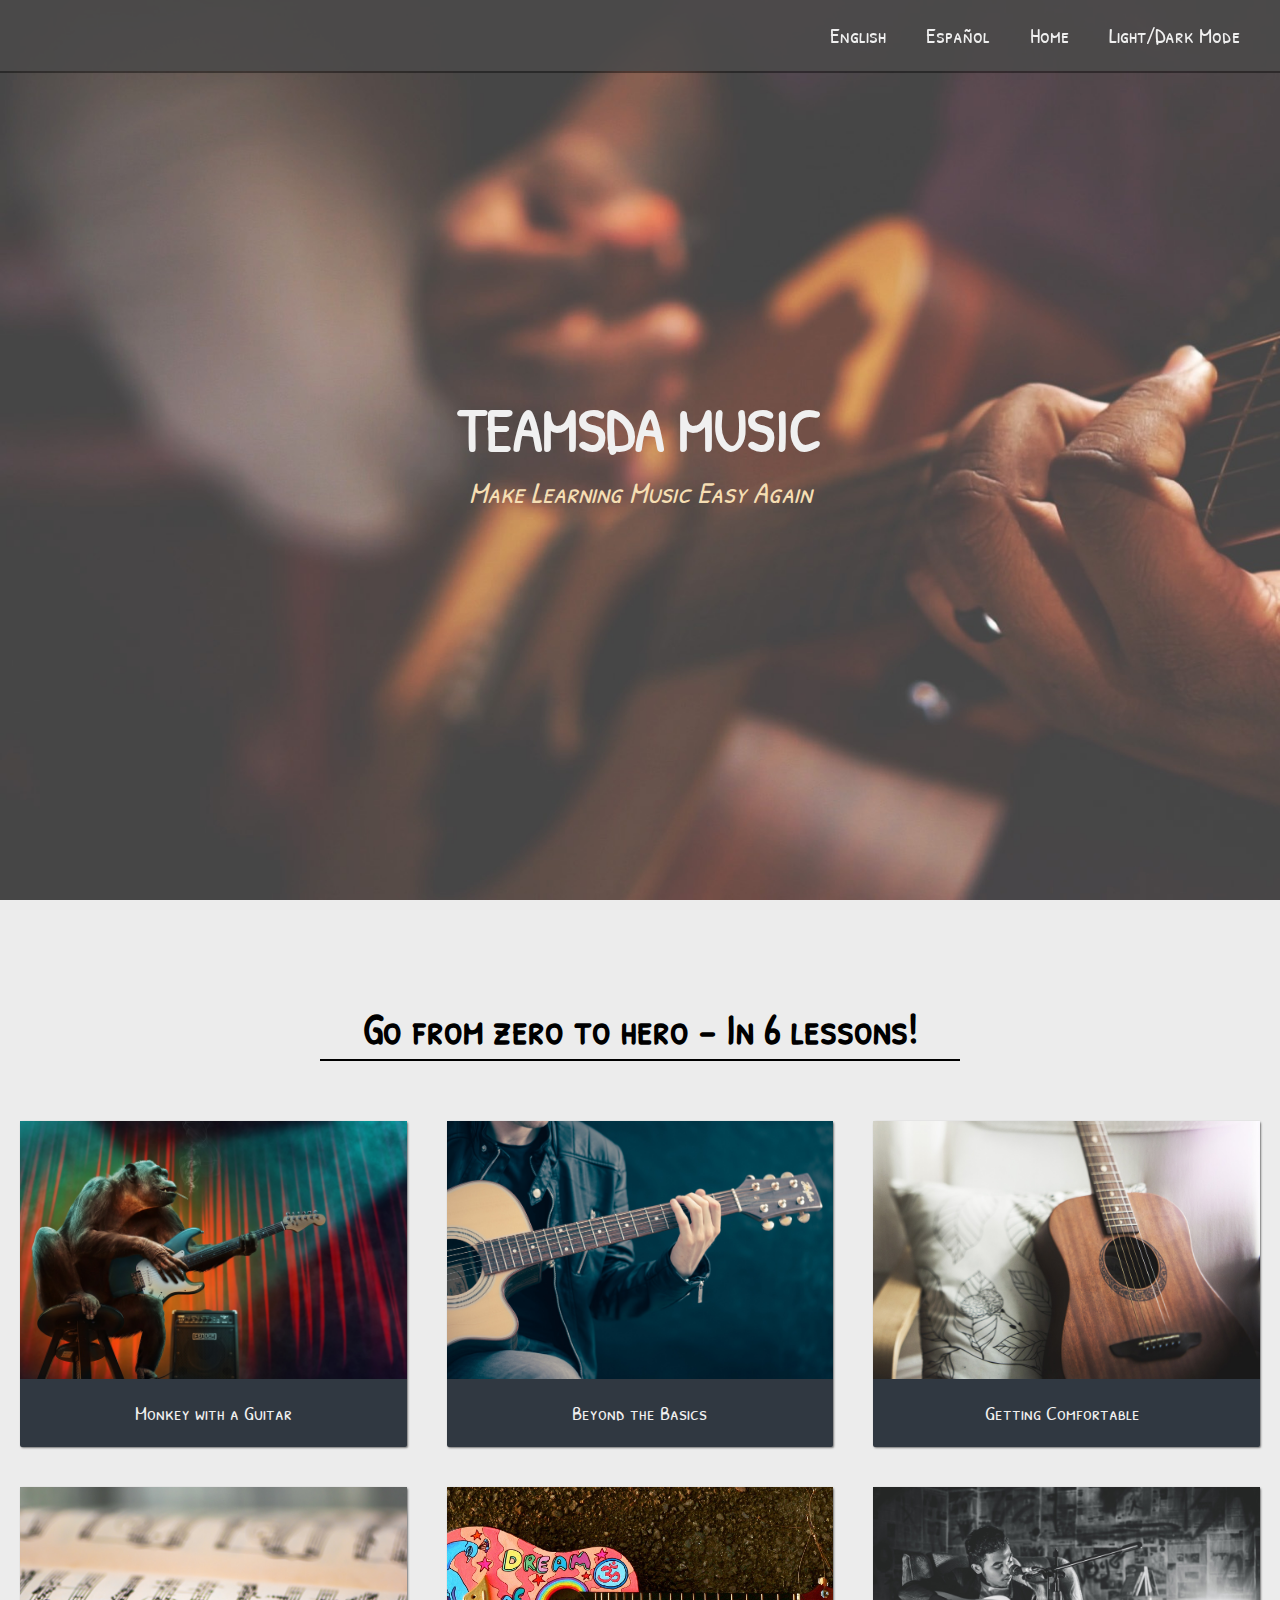
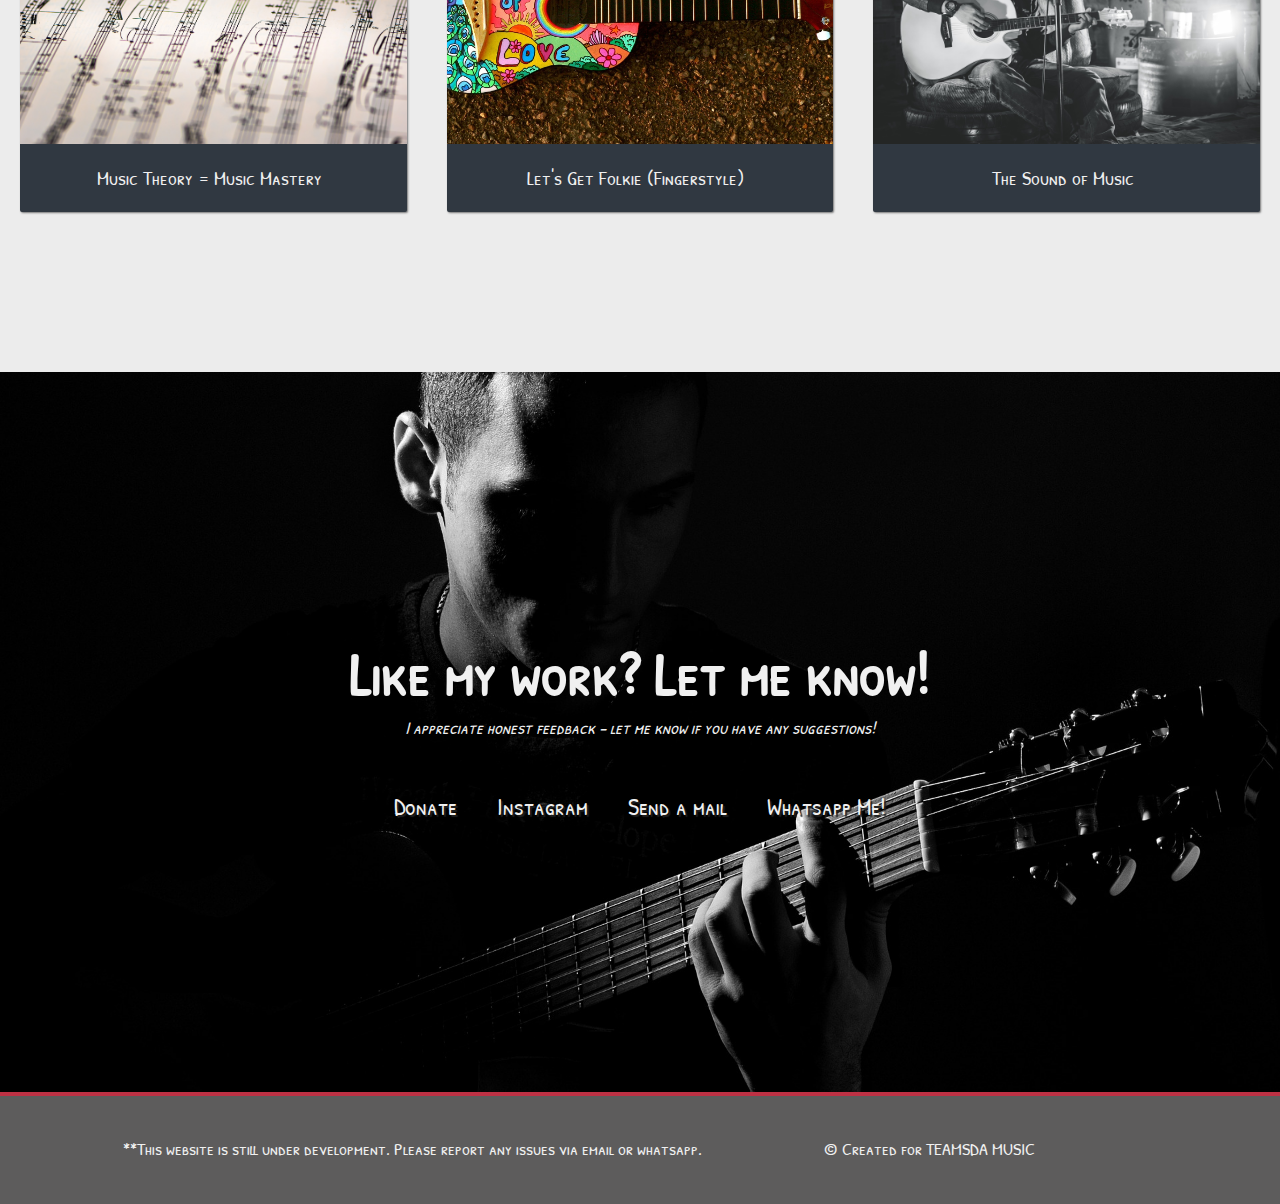
==== index.html @ 320b5d99 ""Finished Basic Homepage"" ====
<!DOCTYPE html>
<html lang="en">
    <head>
        <meta charset="UTF-8">
        <meta http-equiv="X-UA-Compatible" content="IE=edge">
        <meta name="viewport" content="width=device-width, initial-scale=1.0">
        <title>Document</title>
        <link rel="preconnect" href="https://fonts.googleapis.com">
        <link rel="preconnect" href="https://fonts.gstatic.com" crossorigin>
        <link href="https://fonts.googleapis.com/css2?family=Patrick+Hand+SC&display=swap" rel="stylesheet">
        <link rel="stylesheet" href="style.css">
    </head>

    <body>
        <!-- START NAV -->

    <nav id="navbar" class="nav">
        <ul class="nav-list">
            <li>
                <a href="english.html">English</a>
            </li>
            <li>
                <a href="Español">Español</a>
            </li>
            <li>
                <a href="index.html">Home</a>
            </li>
            <li>
                <a href="">Light/Dark Mode</a>
            </li>
        </ul>
    </nav>

    <section id="welcome-section" class="welcome-section">
        <h1>TEAMSDA MUSIC</h1>
        <p>Make Learning Music Easy Again</p>
    </section>
    
    <!-- END WELCOME SECTION -->
    
    <!-- START PROJECTS SECTION -->
    
    <section id="projects" class="projects-section">
        <h2 class="projects-section-header">Go from zero to hero - In 6 lessons!</h2>
    
        <div class="projects-grid">
        <a
            href="english.html"
            class="project project-tile"
        >
            <img
            class="project-image"
            src="images/monkey-music.jpg"
            alt="project"
            />
            <p class="project-title">
            <span class="code">&lt;</span>
            Monkey with a Guitar
            <span class="code">&gt;</span>
            </p>
        </a>
        <a
            href="english.html"
            class="project project-tile"
        >
            <img
            class="project-image"
            src="images/beyond-basics.jpg"
            alt="project"
            />
            <p class="project-title">
            <span class="code">&lt;</span>
            Beyond the Basics
            <span class="code">&gt;</span>
            </p>
        </a>
        <a
            href="english.html"
            class="project project-tile"
        >
            <img
            class="project-image"
            src="images/getting-comfortable.jpg"
            alt="project"
            />
            <p class="project-title">
            <span class="code">&lt;</span>
            Getting Comfortable
            <span class="code">&#47;&gt;</span>
            </p>
        </a>
        <a
            href="english.html"
            class="project project-tile"
        >
            <img
            class="project-image"
            src="images/music-theory-tile.jpg"
            alt="project"
            />
            <p class="project-title">
            <span class="code">&lt;</span>
            Music Theory = Music Mastery
            <span class="code">&#47;&gt;</span>
            </p>
        </a>
        <a
            href="english.html"
            class="project project-tile"
        >
            <img
            class="project-image"
            src="images/folkie.jpg"
            alt="project"
            />
            <p class="project-title">
            <span class="code">&lt;</span>
            Let's Get Folkie (Fingerstyle)
            <span class="code">&#47;&gt;</span>
            </p>
        </a>
        <a
            href="english.html"
            class="project project-tile"
        >
            <img
            class="project-image"
            src="images/sound-of-music.jpg"
            alt="project"
            />
            <p class="project-title">
            <span class="code">&lt;</span>
            The Sound of Music
            <span class="code">&#47;&gt;</span>
            </p>
        </a>
    </section>
    
    <!-- END PROJECTS SECTION -->
    
    <!-- START CONTACT SECTION -->
    
    <section id="contact" class="contact-section">
        <div class="contact-section-header">
        <h2>Like my work? Let me know!</h2>
        <p>I appreciate honest feedback - let me know if you have any suggestions!</p>
        </div>
        <div class="contact-links">
        <a
            id="profile-link"
            href="#"
            target="_blank"
            class="btn contact-details"
            ><i class="fab fa-github"></i> Donate</a
        >
        <a
            href="https://www.instagram.com/xps_photography/"
            target="_blank"
            class="btn contact-details"
            ><i class="fab fa-twitter"></i>Instagram</a
        >
        <a href="mailto:xaviervaloissmith@gmail.com" class="btn contact-details"
            ><i class="fas fa-at"></i> Send a mail</a
        >
        <a href="https://wa.me/50760753404" class="btn contact-details"
            ><i class="fas fa-mobile-alt"></i> Whatsapp Me!</a
        >
        </div>
    </section>
    
    <!-- END CONTACT SECTION -->
    
    <!-- START FOOTER SECTION -->
    
    <footer>
        <p>
        **This website is still under development. Please report any issues via email or whatsapp.
        </p>
        <p>
        &copy; Created for TEAMSDA MUSIC <i class="fab fa-free-code-camp"></i
        ></p>
        </p>
    </footer>
    
    <!-- END FOOTER SECTION -->
    </body>

</html>
---- style.css ----
/* Custom properties/variables  */
:root {
    --main-white: #f0f0f0;
    --main-red: #be3144;
    --main-blue: #45567d;
    --main-gray: #303841;
  }
  
  /* Base reset */
  * {
    margin: 0;
    padding: 0;
  }
  
  /* box-sizing and font sizing */
  *,
  *::before,
  *::after {
    box-sizing: inherit;
  }
  
  html {
    box-sizing: border-box;
  
    /* Set font size for easy rem calculations
     * default document font size = 16px, 1rem = 16px, 100% = 16px
     * (100% / 16px) * 10 = 62.5%, 1rem = 10px, 62.5% = 10px
    */
    font-size: 62.5%;
    scroll-behavior: smooth;
  }
  
  /* A few media query to set some font sizes at different screen sizes.
   * This helps automate a bit of responsiveness.
   * The trick is to use the rem unit for size values, margin and padding.
   * Because rem is relative to the document font size
   * when we scale up or down the font size on the document
   * it will affect all properties using rem units for the values.
  */
  
  /* I am using the em unit for breakpoints
   * The calculation is the following
   * screen size divided by browser base font size
   * As an example: a breakpoint at 980px
   * 980px / 16px = 61.25em
  */
  
  /* 1200px / 16px = 75em */
  @media (max-width: 75em) {
    html {
      font-size: 60%;
    }
  }
  
  /* 980px / 16px = 61.25em */
  @media (max-width: 61.25em) {
    html {
      font-size: 58%;
    }
  }
  
  /* 460px / 16px = 28.75em */
  @media (max-width: 28.75em) {
    html {
      font-size: 55%;
    }
  }
  
  /* Base styles */
  
  body {
    font-family: 'Patrick Hand SC', sans-serif;
    font-size: 1.8rem; /* 18px */
    font-weight: 400;
    line-height: 1.4;
    color: var(--main-white);
  }
  
  h1,
  h2 {
    font-family: 'Patrick Hand SC', sans-serif;
    font-weight: 700;
    text-align: center;
  }
  
  h1 {
    font-size: 6rem;
    font-family: 'Patrick Hand SC', sans-serif;
  }
  
  h2 {
    font-size: 4.2rem;
    font-family: 'Patrick Hand SC', sans-serif;
  }
  
  ul {
    list-style: none;
  }
  
  a {
    text-decoration: none;
    color: var(--main-white);
  }
  
  img {
    display: block;
    width: 100%;
  }



  
  /* navbar section, with dark/light toggle */
  
  .nav {
    display: flex;
    justify-content: flex-end;
    position: fixed;
    top: 0;
    left: 0;
    width: 100%;
    background: #4b4949e5;
    box-shadow: 0 2px 0 rgba(0, 0, 0, 0.4);
    z-index: 10;
  }
  
  .nav-list {
    display: flex;
    margin-right: 2rem;
  }
  
  @media (max-width: 28.75em) {
    .nav {
      justify-content: center;
    }
  
    .nav-list {
      margin: 0 1rem;
    }
  }
  
  .nav-list a {
    display: block;
    font-size: 2.2rem;
    padding: 2rem;
  }
  
  .nav-list a:hover {
    background: var(--main-blue);
  }
  








  /* Welcome section */
  
  .welcome-section {
    display: flex;
    flex-direction: column;
    justify-content: center;
    align-items: center;
    width: 100%;
    height: 100vh;
    background: url(images/homescreen.jpg);
    background-repeat: no-repeat;
    background-size: cover;
  }
  
  .welcome-section > p {
    font-size: 3rem;
    font-weight: 200;
    font-style: italic;
    color: wheat;
  }
  
  /* Projects section */
  
  .projects-section {
    text-align: center;
    padding: 10rem 2rem;
    background: #ECECEC;
  }
  
  .projects-section-header {
    max-width: 640px;
    margin: 0 auto 6rem auto;
    border-bottom: 0.2rem solid black;
    color: black;
  }
  
  @media (max-width: 28.75em) {
    .projects-section-header {
      font-size: 4rem;
    }
  }
  
  /* "Automagic" image grid using no media queries */
  .projects-grid {
    display: grid;
    grid-template-columns: repeat(auto-fit, minmax(320px, 1fr));
    grid-gap: 4rem;
    width: 100%;
    max-width: 1280px;
    margin: 0 auto;
    margin-bottom: 6rem;
  }
  
  @media (max-width: 30.625em) {
    .projects-section {
      padding: 6rem 1rem;
    }
  
    .projects-grid {
      grid-template-columns: 1fr;
    }
  }
  
  .project {
    background: var(--main-gray);
    box-shadow: 1px 1px 2px rgba(0, 0, 0, 0.5);
    border-radius: 2px;
  }
  
  .code {
    color: var(--main-gray);
    transition: color 0.3s ease-out;
  }
  
  .project:hover .code {
    color: #ff7f50;
  }
  
  .project-image {
    height: calc(100% - 6.8rem);
    width: 100%;
    object-fit: cover;
  }
  
  .project-title {
    font-size: 2rem;
    padding: 2rem 0.5rem;
  }
  
  .btn {
    display: inline-block;
    padding: 1rem 2rem;
    border-radius: 2px;
  }
  
  .btn-show-all {
    font-size: 2rem;
    background: var(--main-gray);
    transition: background 0.3s ease-out;
  }
  
  .btn-show-all:hover {
    background: var(--main-red);
  }
  
  .btn-show-all:hover > i {
    transform: translateX(2px);
  }
  
  .btn-show-all > i {
    margin-left: 10px;
    transform: translateX(0);
    transition: transform 0.3s ease-out;
  }
  
  /* Contact section */
  
  .contact-section {
    display: flex;
    flex-direction: column;
    justify-content: center;
    align-items: center;
    text-align: center;
    width: 100%;
    height: 80vh;
    padding: 0 2rem;
    background: url(images/contact-me.jpg);
    background-repeat: no-repeat;
    background-size: cover;
    background-position: center;
  }
  
  .contact-section-header > h2 {
    font-size: 6rem;
  }
  
  @media (max-width: 28.75em) {
    .contact-section-header > h2 {
      font-size: 4rem;
    }
  }
  
  .contact-section-header > p {
    font-style: italic;
  }
  
  .contact-links {
    display: flex;
    justify-content: center;
    width: 100%;
    max-width: 980px;
    margin-top: 4rem;
    flex-wrap: wrap;
  }
  
  .contact-details {
    font-size: 2.4rem;
    text-shadow: 2px 2px 1px #1f1f1f;
    transition: transform 0.3s ease-out;
  }
  
  .contact-details:hover {
    transform: translateY(8px);
  }
  
  /* Footer */
  
  footer {
    font-weight: 300;
    display: flex;
    justify-content: space-evenly;
    padding: 2rem;
    background: #4b4949e5;
    border-top: 4px solid var(--main-red);
  }
  
  footer > p {
    margin: 2rem;
  }
  
  footer i {
    vertical-align: middle;
  }
  
  @media (max-width: 28.75em) {
    footer {
      flex-direction: column;
      text-align: center;
    }
  }
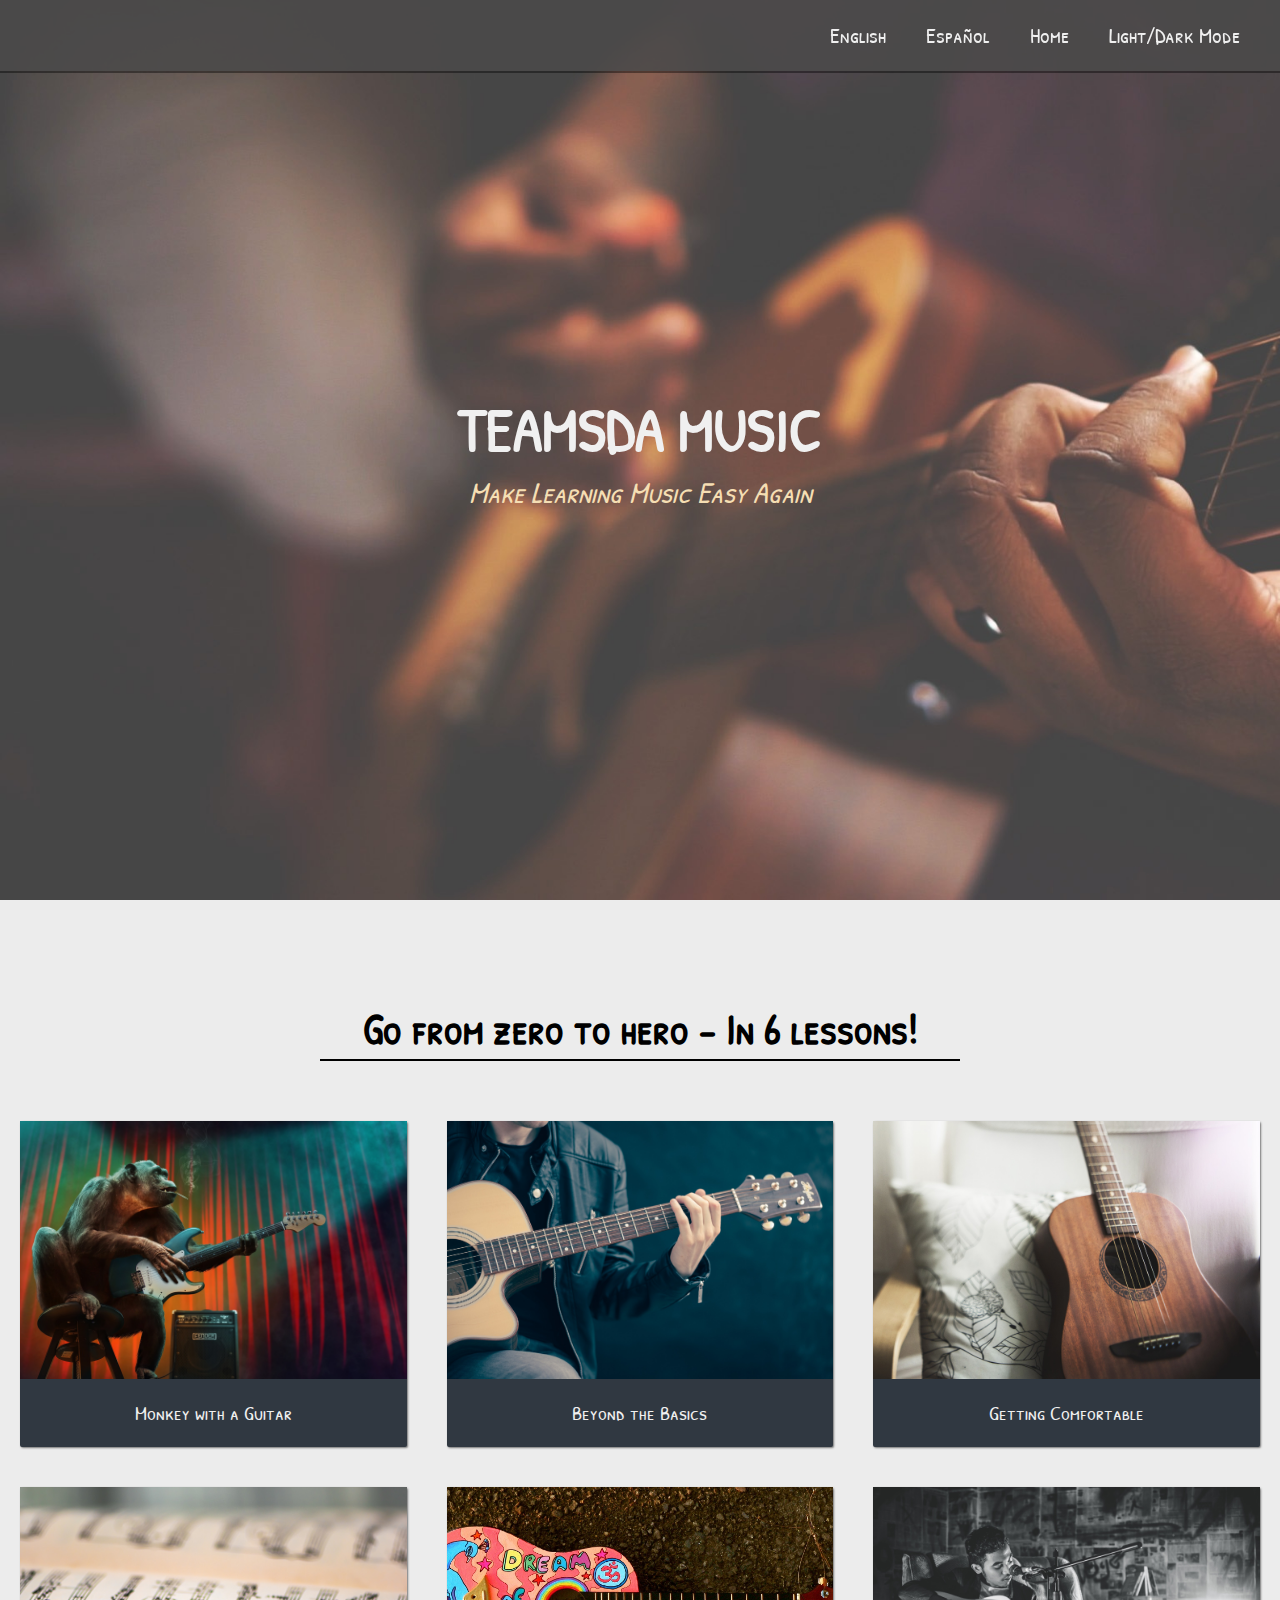
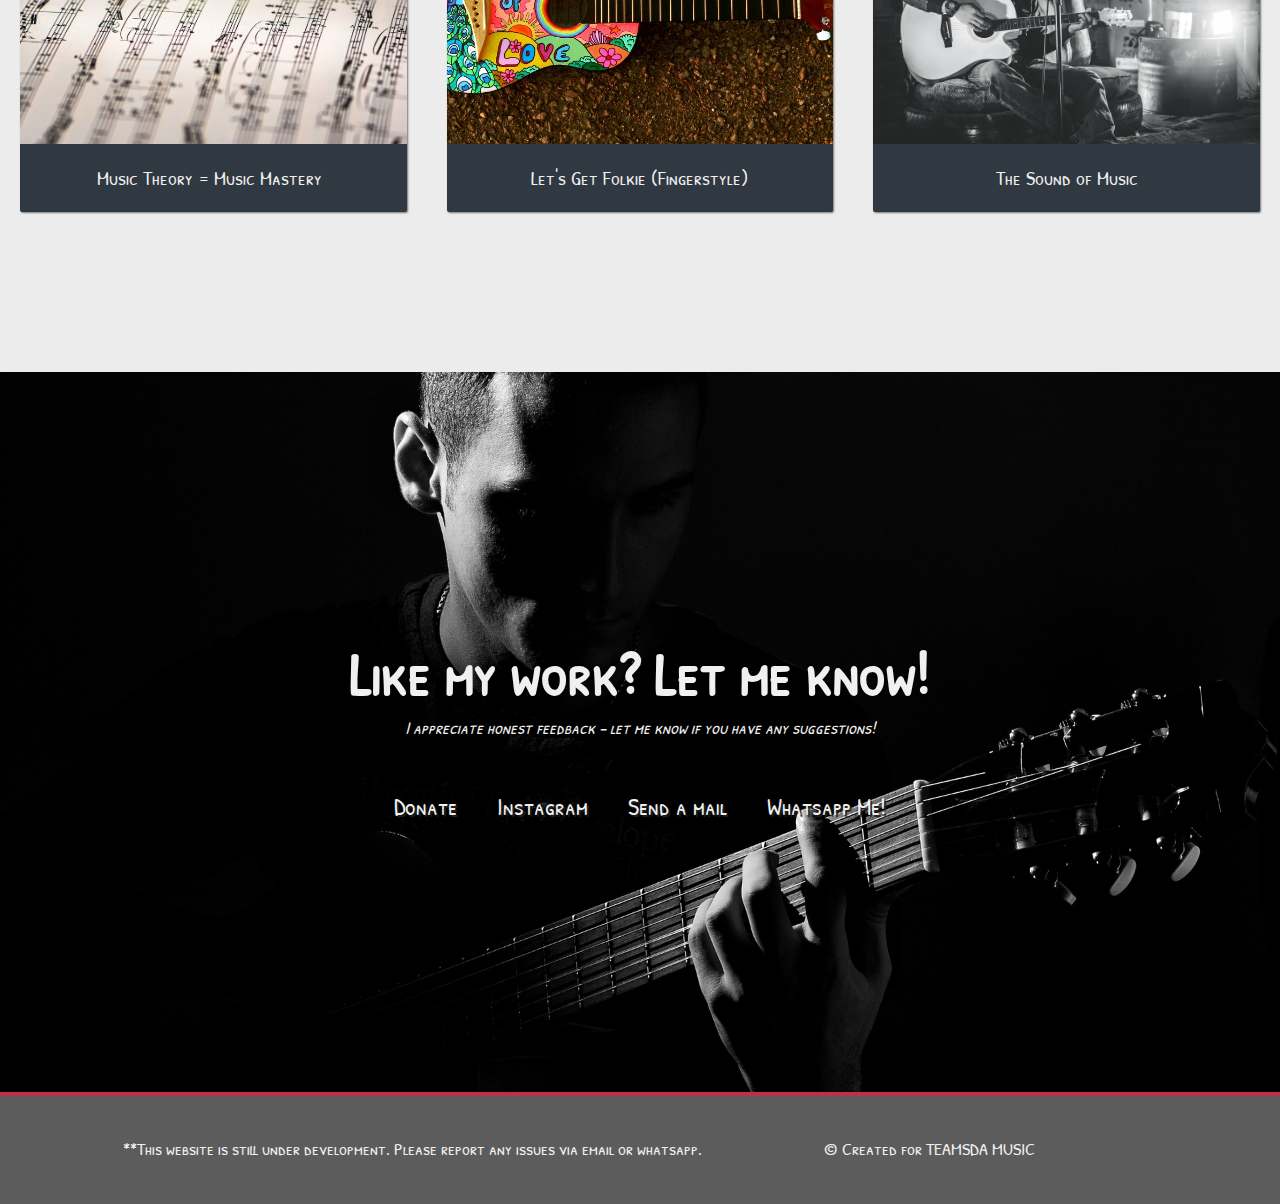
==== commit aaf407b5: ""Homepage basically done"" ====
--- a/index.html
+++ b/index.html
@@ -86,7 +86,7 @@
             <p class="project-title">
             <span class="code">&lt;</span>
             Getting Comfortable
-            <span class="code">&#47;&gt;</span>
+            <span class="code">&gt;</span>
             </p>
         </a>
         <a
@@ -116,7 +116,7 @@
             <p class="project-title">
             <span class="code">&lt;</span>
             Let's Get Folkie (Fingerstyle)
-            <span class="code">&#47;&gt;</span>
+            <span class="code">&gt;</span>
             </p>
         </a>
         <a
@@ -131,7 +131,7 @@
             <p class="project-title">
             <span class="code">&lt;</span>
             The Sound of Music
-            <span class="code">&#47;&gt;</span>
+            <span class="code">&gt;</span>
             </p>
         </a>
     </section>
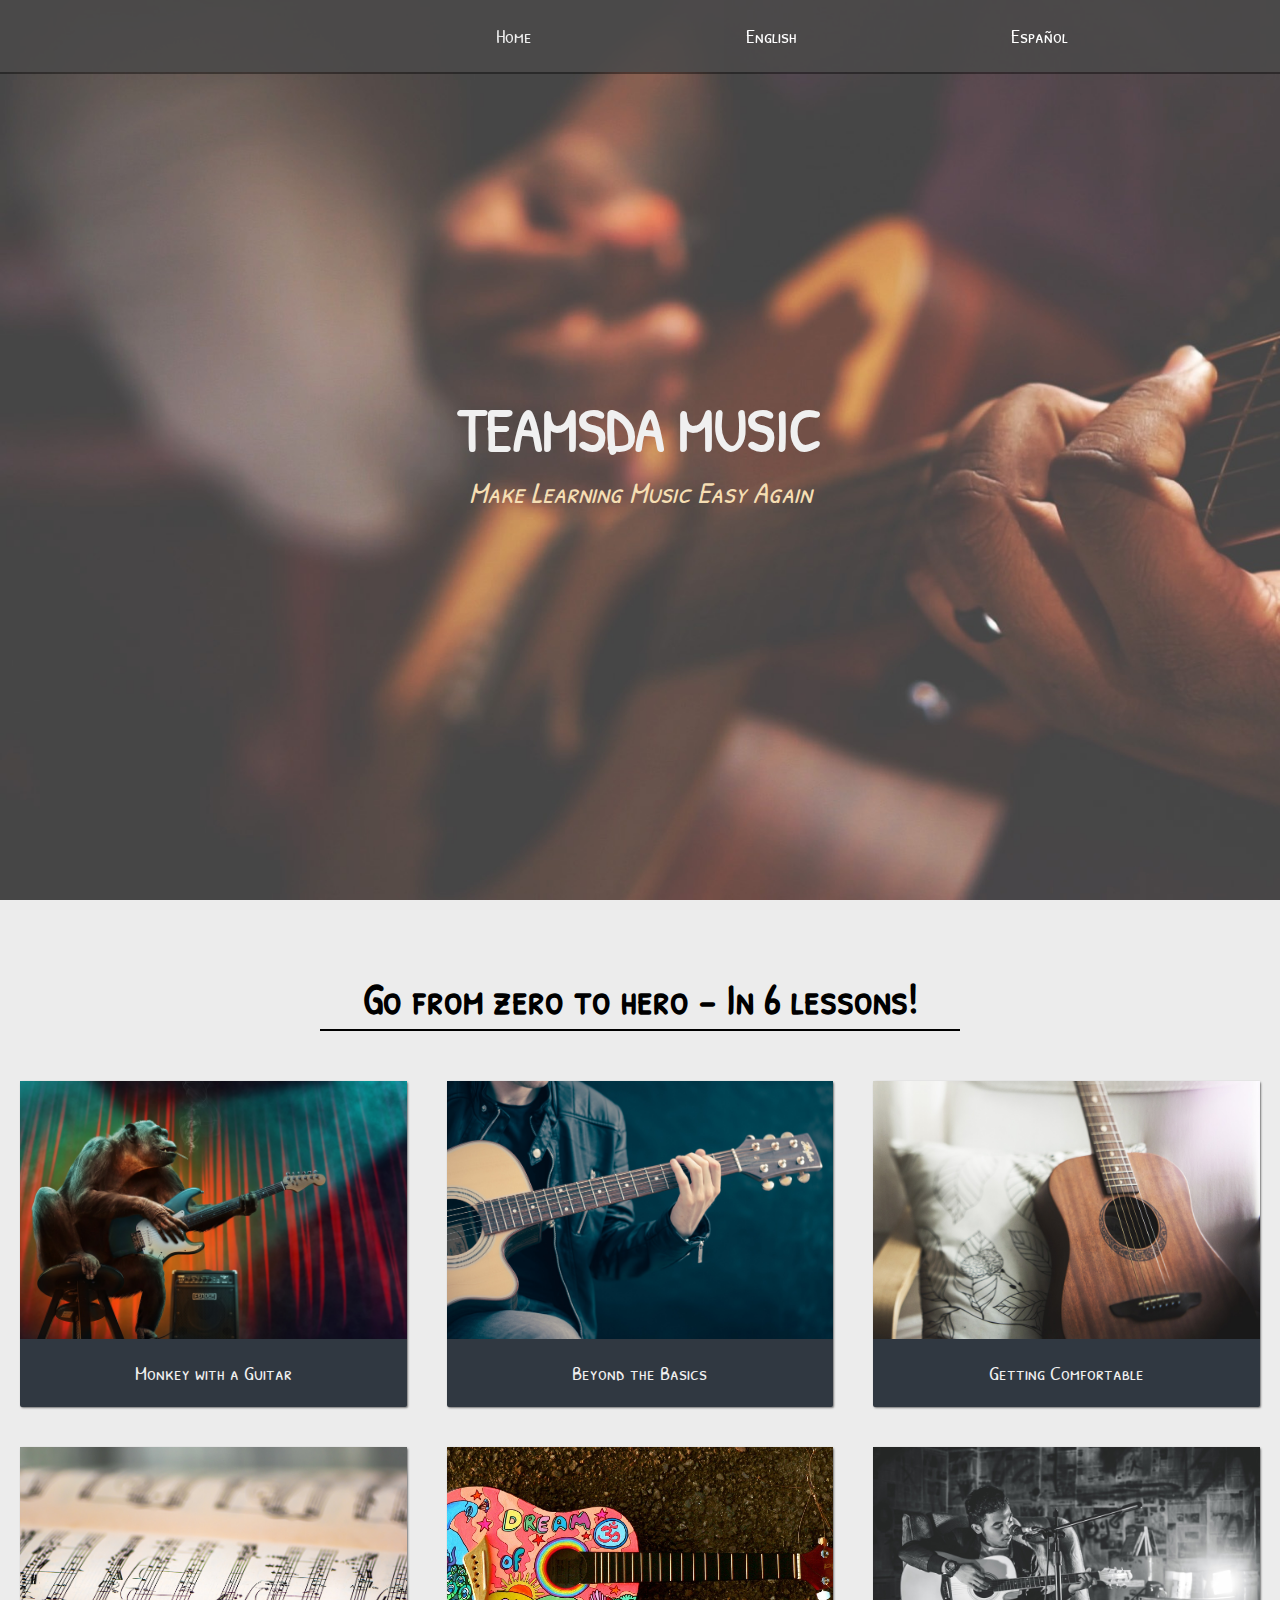
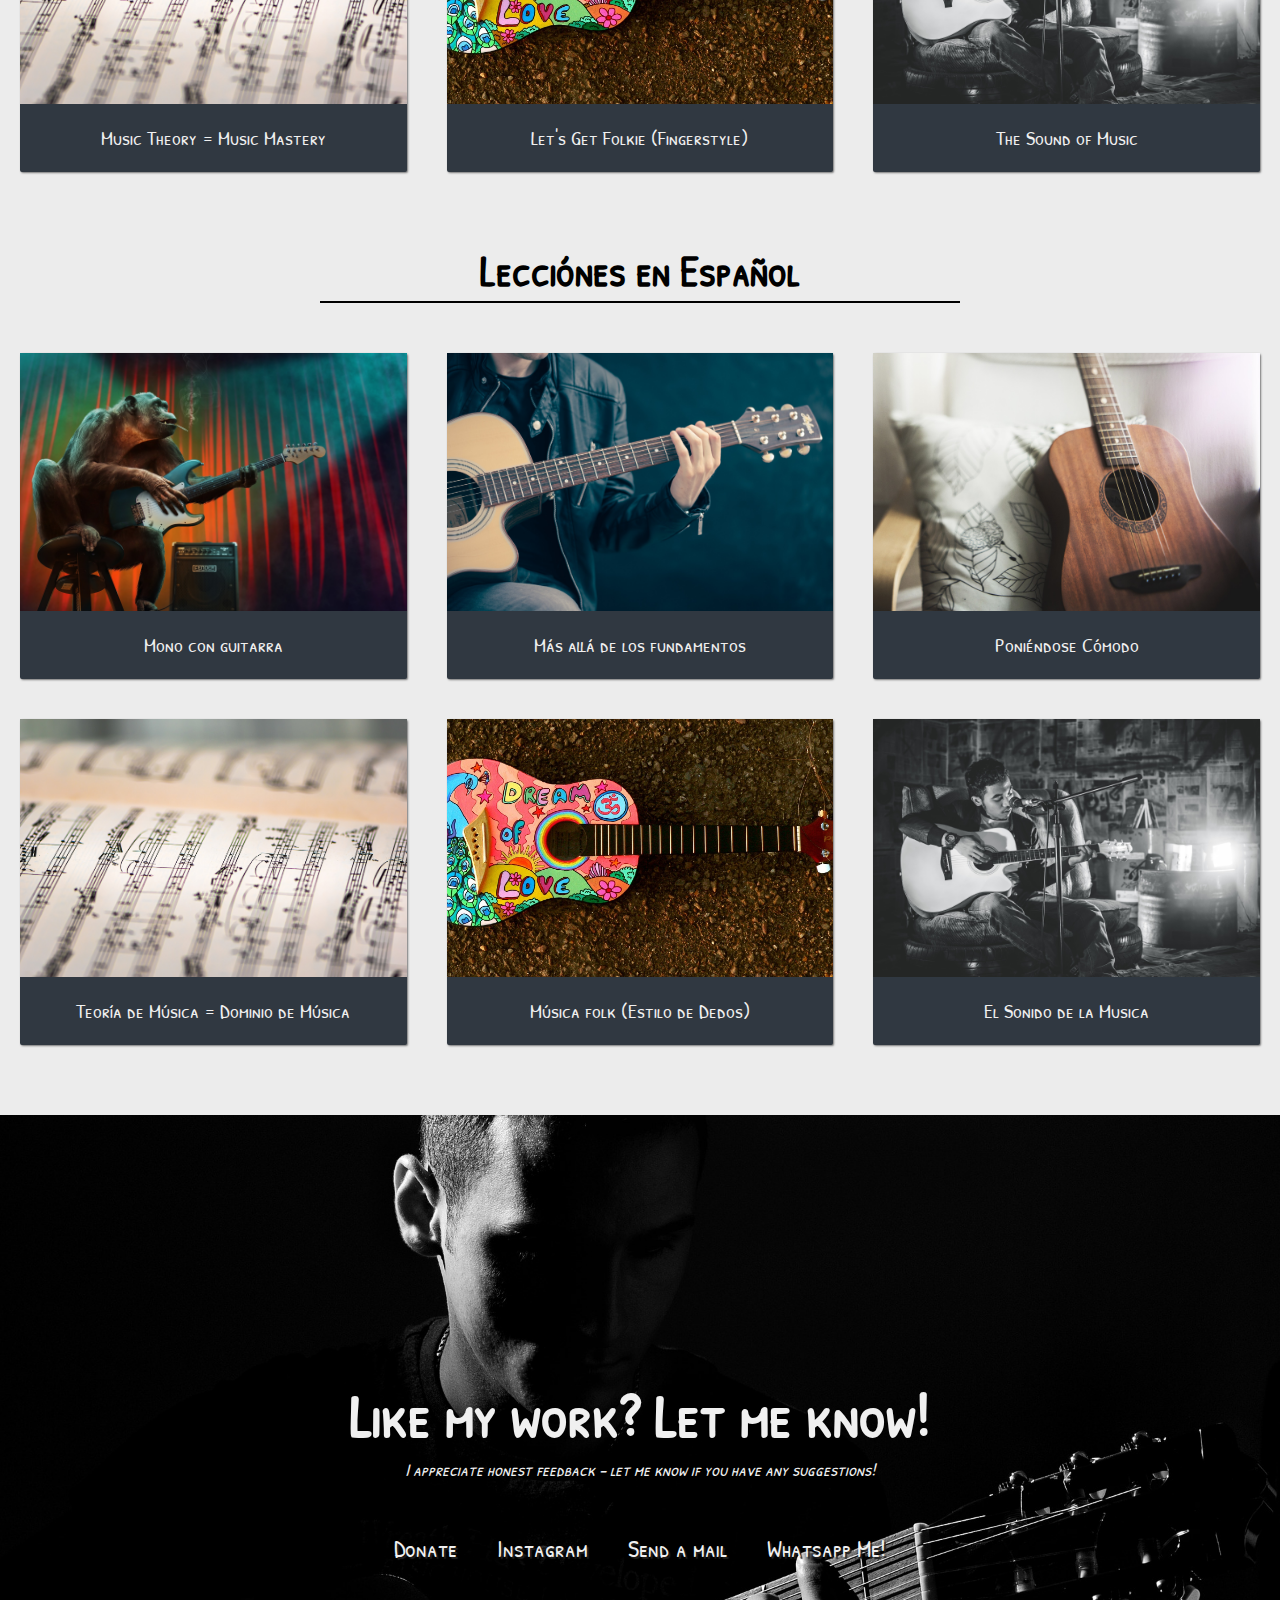
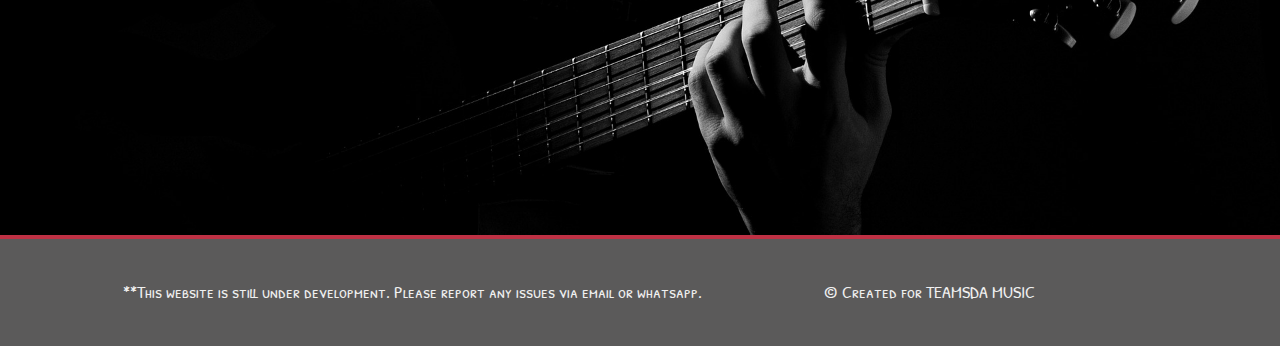
==== commit 68e9eb25: ""home-page is finished, with drop down menu --> only a message to visitors is necessary"" ====
--- a/index.html
+++ b/index.html
@@ -17,17 +17,30 @@
     <nav id="navbar" class="nav">
         <ul class="nav-list">
             <li>
-                <a href="english.html">English</a>
+                <a id="home-nav" href="index.html">Home</a>
             </li>
-            <li>
-                <a href="Español">Español</a>
-            </li>
-            <li>
-                <a href="index.html">Home</a>
-            </li>
-            <li>
-                <a href="">Light/Dark Mode</a>
-            </li>
+            <div class="dropdown">
+                <button class="dropbtn">English</button>
+                <div class="dropdown-content">
+                  <a href="#">Monkey with a Guitar</a>
+                  <a href="#">Beyond the Basics</a>
+                  <a href="#">Getting Comfortable</a>
+                  <a href="#">Music Theory = Music Mastery</a>
+                  <a href="#">Let's Get Folkie (Fingerstyle)</a>
+                  <a href="#">The Sound of Music</a>
+                </div>
+              </div>
+              <div class="dropdown">
+                <button class="dropbtn">Español</button>
+                <div class="dropdown-content">
+                  <a href="#">Mono con guitarra</a>
+                  <a href="#">Más allá de los fundamentos</a>
+                  <a href="#">Poniéndose Cómodo</a>
+                  <a href="#">Teoría de Música = Dominio de Música</a>
+                  <a href="#">Música folk (Estilo de Dedos)</a>
+                  <a href="#"> El Sonido de la Musica</a>
+                </div>
+              </div>
         </ul>
     </nav>
 
@@ -101,7 +114,7 @@
             <p class="project-title">
             <span class="code">&lt;</span>
             Music Theory = Music Mastery
-            <span class="code">&#47;&gt;</span>
+            <span class="code">&gt;</span>
             </p>
         </a>
         <a
@@ -131,6 +144,102 @@
             <p class="project-title">
             <span class="code">&lt;</span>
             The Sound of Music
+            <span class="code">&gt;</span>
+            </p>
+        </a>
+    </section>
+
+    <section id="projects" class="projects-section">
+        <h2 class="projects-section-header">Lecciónes en Español</h2>
+    
+        <div class="projects-grid">
+        <a
+            href="english.html"
+            class="project project-tile"
+        >
+            <img
+            class="project-image"
+            src="images/monkey-music.jpg"
+            alt="project"
+            />
+            <p class="project-title">
+            <span class="code">&lt;</span>
+            Mono con guitarra
+            <span class="code">&gt;</span>
+            </p>
+        </a>
+        <a
+            href="english.html"
+            class="project project-tile"
+        >
+            <img
+            class="project-image"
+            src="images/beyond-basics.jpg"
+            alt="project"
+            />
+            <p class="project-title">
+            <span class="code">&lt;</span>
+            Más allá de los fundamentos
+            <span class="code">&gt;</span>
+            </p>
+        </a>
+        <a
+            href="english.html"
+            class="project project-tile"
+        >
+            <img
+            class="project-image"
+            src="images/getting-comfortable.jpg"
+            alt="project"
+            />
+            <p class="project-title">
+            <span class="code">&lt;</span>
+            Poniéndose Cómodo
+            <span class="code">&gt;</span>
+            </p>
+        </a>
+        <a
+            href="english.html"
+            class="project project-tile"
+        >
+            <img
+            class="project-image"
+            src="images/music-theory-tile.jpg"
+            alt="project"
+            />
+            <p class="project-title">
+            <span class="code">&lt;</span>
+            Teoría de Música = Dominio de Música
+            <span class="code">&gt;</span>
+            </p>
+        </a>
+        <a
+            href="english.html"
+            class="project project-tile"
+        >
+            <img
+            class="project-image"
+            src="images/folkie.jpg"
+            alt="project"
+            />
+            <p class="project-title">
+            <span class="code">&lt;</span>
+            Música folk (Estilo de Dedos)
+            <span class="code">&gt;</span>
+            </p>
+        </a>
+        <a
+            href="english.html"
+            class="project project-tile"
+        >
+            <img
+            class="project-image"
+            src="images/sound-of-music.jpg"
+            alt="project"
+            />
+            <p class="project-title">
+            <span class="code">&lt;</span>
+            El Sonido de la Musica
             <span class="code">&gt;</span>
             </p>
         </a>
--- a/style.css
+++ b/style.css
@@ -1,350 +1,389 @@
 /* Custom properties/variables  */
 :root {
-    --main-white: #f0f0f0;
-    --main-red: #be3144;
-    --main-blue: #45567d;
-    --main-gray: #303841;
-  }
-  
-  /* Base reset */
-  * {
-    margin: 0;
-    padding: 0;
-  }
-  
-  /* box-sizing and font sizing */
-  *,
-  *::before,
-  *::after {
-    box-sizing: inherit;
-  }
-  
-  html {
-    box-sizing: border-box;
-  
-    /* Set font size for easy rem calculations
+  --main-white: #f0f0f0;
+  --main-red: #be3144;
+  --main-blue: #45567d;
+  --main-gray: #303841;
+}
+
+/* Base reset */
+* {
+  margin: 0;
+  padding: 0;
+}
+
+/* box-sizing and font sizing */
+*,
+*::before,
+*::after {
+  box-sizing: inherit;
+}
+
+html {
+  box-sizing: border-box;
+
+  /* Set font size for easy rem calculations
      * default document font size = 16px, 1rem = 16px, 100% = 16px
      * (100% / 16px) * 10 = 62.5%, 1rem = 10px, 62.5% = 10px
     */
-    font-size: 62.5%;
-    scroll-behavior: smooth;
-  }
-  
-  /* A few media query to set some font sizes at different screen sizes.
+  font-size: 62.5%;
+  scroll-behavior: smooth;
+  background-color: #ececec;;
+}
+
+/* A few media query to set some font sizes at different screen sizes.
    * This helps automate a bit of responsiveness.
    * The trick is to use the rem unit for size values, margin and padding.
    * Because rem is relative to the document font size
    * when we scale up or down the font size on the document
    * it will affect all properties using rem units for the values.
   */
-  
-  /* I am using the em unit for breakpoints
+
+/* I am using the em unit for breakpoints
    * The calculation is the following
    * screen size divided by browser base font size
    * As an example: a breakpoint at 980px
    * 980px / 16px = 61.25em
   */
+
+/* 1200px / 16px = 75em */
+@media (max-width: 75em) {
+  html {
+    font-size: 60%;
+  }
+}
+
+/* 980px / 16px = 61.25em */
+@media (max-width: 61.25em) {
+  html {
+    font-size: 58%;
+  }
+}
+
+/* 460px / 16px = 28.75em */
+@media (max-width: 28.75em) {
+  html {
+    font-size: 55%;
+  }
+}
+
+/* Base styles */
+
+body {
+  font-family: "Patrick Hand SC", sans-serif;
+  font-size: 1.8rem; /* 18px */
+  font-weight: 400;
+  line-height: 1.4;
+  color: var(--main-white);
+}
+
+h1,
+h2 {
+  font-family: "Patrick Hand SC", sans-serif;
+  font-weight: 700;
+  text-align: center;
+}
+
+h1 {
+  font-size: 6rem;
+  font-family: "Patrick Hand SC", sans-serif;
+}
+
+h2 {
+  font-size: 4.2rem;
+  font-family: "Patrick Hand SC", sans-serif;
+}
+
+ul {
+  list-style: none;
+}
+
+a {
+  text-decoration: none;
+  color: var(--main-white);
+}
+
+img {
+  display: block;
+  width: 100%;
+}
+
+/* navbar section, with dark/light toggle */
+
+.nav {
+  display: flex;
+  justify-content: flex-end;
+  position: fixed;
+  top: 0;
+  left: 0;
+  width: 100%;
+  background: #4b4949e5;
+  box-shadow: 0 2px 0 rgba(0, 0, 0, 0.4);
+  z-index: 10;
+}
+
+.nav-list {
+  display: flex;
+  margin-right: 2rem;
+}
+
+#home-nav {
+  padding-right: 15vw;
+}
+
+@media (max-width: 28.75em) {
+  .nav {
+    justify-content: center;
+  }
+
+  .nav-list {
+    margin: 0 1rem;
+  }
+}
+
+.nav-list a {
+  display: block;
+  font-size: 2rem;
+  padding: 22px;
+}
+
+.nav-list a:hover {
+  background: rgba(245, 222, 179, 0.432);
+}
+
+/* Dropdown Button */
+.dropbtn {
+  background-color: #4b494918;
+  color: white;
+  padding: 22px 15vw 22px 22px;
+  font-size:  2rem;
+  border: none;
+  font-family: "Patrick Hand SC", sans-serif;
+}
+
+/* The container <div> - needed to position the dropdown content */
+.dropdown {
+  position: relative;
+  display: inline-block;
+}
+
+/* Dropdown Content (Hidden by Default) */
+.dropdown-content {
+  display: none;
+  position: absolute;
+  background-color: #4b494996;
+  min-width: 150px;
   
-  /* 1200px / 16px = 75em */
-  @media (max-width: 75em) {
-    html {
-      font-size: 60%;
-    }
-  }
-  
-  /* 980px / 16px = 61.25em */
-  @media (max-width: 61.25em) {
-    html {
-      font-size: 58%;
-    }
-  }
-  
-  /* 460px / 16px = 28.75em */
-  @media (max-width: 28.75em) {
-    html {
-      font-size: 55%;
-    }
-  }
-  
-  /* Base styles */
-  
-  body {
-    font-family: 'Patrick Hand SC', sans-serif;
-    font-size: 1.8rem; /* 18px */
-    font-weight: 400;
-    line-height: 1.4;
-    color: var(--main-white);
-  }
-  
-  h1,
-  h2 {
-    font-family: 'Patrick Hand SC', sans-serif;
-    font-weight: 700;
+  z-index: 1;
+}
+
+/* Links inside the dropdown */
+.dropdown-content a {
+  color: wheat;
+  padding: 12px 16px;
+  text-decoration: none;
+  display: block;
+  flex-wrap: wrap;
+}
+
+/* Change color of dropdown links on hover */
+.dropdown-content a:hover {background-color: #ddd;
+                            color: black;}
+
+/* Show the dropdown menu on hover */
+.dropdown:hover .dropdown-content {display: block;}
+
+/* Change the background color of the dropdown button when the dropdown content is shown */
+.dropdown:hover .dropbtn {background-color: rgba(245, 222, 179, 0.432);;}
+
+/* Welcome section */
+
+.welcome-section {
+  display: flex;
+  flex-direction: column;
+  justify-content: center;
+  align-items: center;
+  width: 100%;
+  height: 100vh;
+  background: url(images/homescreen.jpg);
+  background-repeat: no-repeat;
+  background-size: cover;
+  margin-bottom: 7rem;
+}
+
+.welcome-section > p {
+  font-size: 3rem;
+  font-weight: 200;
+  font-style: italic;
+  color: wheat;
+}
+
+/* Projects section */
+
+.projects-section {
+  text-align: center;
+  padding: 10rem 2rem 1rem 2rem;
+  background: #ececec;
+}
+
+.projects-section-header {
+  max-width: 640px;
+  margin: -10rem auto 5rem auto;
+  border-bottom: 0.2rem solid black;
+  color: black;
+}
+
+@media (max-width: 28.75em) {
+  .projects-section-header {
+    font-size: 4rem;
+  }
+}
+
+/* "Automagic" image grid using no media queries */
+.projects-grid {
+  display: grid;
+  grid-template-columns: repeat(auto-fit, minmax(320px, 1fr));
+  grid-gap: 4rem;
+  width: 100%;
+  max-width: 1280px;
+  margin: 0 auto;
+  margin-bottom: 6rem;
+}
+
+@media (max-width: 30.625em) {
+  .projects-section {
+    padding: 6rem 1rem;
+  }
+
+  .projects-grid {
+    grid-template-columns: 1fr;
+  }
+}
+
+.project {
+  background: var(--main-gray);
+  box-shadow: 1px 1px 2px rgba(0, 0, 0, 0.5);
+  border-radius: 2px;
+}
+
+.code {
+  color: var(--main-gray);
+  transition: color 0.3s ease-out;
+}
+
+.project:hover .code {
+  color: #ff7f50;
+}
+
+.project-image {
+  height: calc(100% - 6.8rem);
+  width: 100%;
+  object-fit: cover;
+}
+
+.project-title {
+  font-size: 2rem;
+  padding: 2rem 0.5rem;
+}
+
+.btn {
+  display: inline-block;
+  padding: 1rem 2rem;
+  border-radius: 2px;
+}
+
+.btn-show-all {
+  font-size: 2rem;
+  background: var(--main-gray);
+  transition: background 0.3s ease-out;
+}
+
+.btn-show-all:hover {
+  background: var(--main-red);
+}
+
+.btn-show-all:hover > i {
+  transform: translateX(2px);
+}
+
+.btn-show-all > i {
+  margin-left: 10px;
+  transform: translateX(0);
+  transition: transform 0.3s ease-out;
+}
+
+/* Contact section */
+
+.contact-section {
+  display: flex;
+  flex-direction: column;
+  justify-content: center;
+  align-items: center;
+  text-align: center;
+  width: 100%;
+  height: 80vh;
+  padding: 0 2rem;
+  background: url(images/contact-me.jpg);
+  background-repeat: no-repeat;
+  background-size: cover;
+  background-position: center;
+}
+
+.contact-section-header > h2 {
+  font-size: 6rem;
+}
+
+@media (max-width: 28.75em) {
+  .contact-section-header > h2 {
+    font-size: 4rem;
+  }
+}
+
+.contact-section-header > p {
+  font-style: italic;
+}
+
+.contact-links {
+  display: flex;
+  justify-content: center;
+  width: 100%;
+  max-width: 980px;
+  margin-top: 4rem;
+  flex-wrap: wrap;
+}
+
+.contact-details {
+  font-size: 2.4rem;
+  text-shadow: 2px 2px 1px #1f1f1f;
+  transition: transform 0.3s ease-out;
+}
+
+.contact-details:hover {
+  transform: translateY(8px);
+}
+
+/* Footer */
+
+footer {
+  font-weight: 300;
+  display: flex;
+  justify-content: space-evenly;
+  padding: 2rem;
+  background: #4b4949e5;
+  border-top: 4px solid var(--main-red);
+}
+
+footer > p {
+  margin: 2rem;
+}
+
+footer i {
+  vertical-align: middle;
+}
+
+@media (max-width: 28.75em) {
+  footer {
+    flex-direction: column;
     text-align: center;
   }
-  
-  h1 {
-    font-size: 6rem;
-    font-family: 'Patrick Hand SC', sans-serif;
-  }
-  
-  h2 {
-    font-size: 4.2rem;
-    font-family: 'Patrick Hand SC', sans-serif;
-  }
-  
-  ul {
-    list-style: none;
-  }
-  
-  a {
-    text-decoration: none;
-    color: var(--main-white);
-  }
-  
-  img {
-    display: block;
-    width: 100%;
-  }
-
-
-
-  
-  /* navbar section, with dark/light toggle */
-  
-  .nav {
-    display: flex;
-    justify-content: flex-end;
-    position: fixed;
-    top: 0;
-    left: 0;
-    width: 100%;
-    background: #4b4949e5;
-    box-shadow: 0 2px 0 rgba(0, 0, 0, 0.4);
-    z-index: 10;
-  }
-  
-  .nav-list {
-    display: flex;
-    margin-right: 2rem;
-  }
-  
-  @media (max-width: 28.75em) {
-    .nav {
-      justify-content: center;
-    }
-  
-    .nav-list {
-      margin: 0 1rem;
-    }
-  }
-  
-  .nav-list a {
-    display: block;
-    font-size: 2.2rem;
-    padding: 2rem;
-  }
-  
-  .nav-list a:hover {
-    background: var(--main-blue);
-  }
-  
-
-
-
-
-
-
-
-
-  /* Welcome section */
-  
-  .welcome-section {
-    display: flex;
-    flex-direction: column;
-    justify-content: center;
-    align-items: center;
-    width: 100%;
-    height: 100vh;
-    background: url(images/homescreen.jpg);
-    background-repeat: no-repeat;
-    background-size: cover;
-  }
-  
-  .welcome-section > p {
-    font-size: 3rem;
-    font-weight: 200;
-    font-style: italic;
-    color: wheat;
-  }
-  
-  /* Projects section */
-  
-  .projects-section {
-    text-align: center;
-    padding: 10rem 2rem;
-    background: #ECECEC;
-  }
-  
-  .projects-section-header {
-    max-width: 640px;
-    margin: 0 auto 6rem auto;
-    border-bottom: 0.2rem solid black;
-    color: black;
-  }
-  
-  @media (max-width: 28.75em) {
-    .projects-section-header {
-      font-size: 4rem;
-    }
-  }
-  
-  /* "Automagic" image grid using no media queries */
-  .projects-grid {
-    display: grid;
-    grid-template-columns: repeat(auto-fit, minmax(320px, 1fr));
-    grid-gap: 4rem;
-    width: 100%;
-    max-width: 1280px;
-    margin: 0 auto;
-    margin-bottom: 6rem;
-  }
-  
-  @media (max-width: 30.625em) {
-    .projects-section {
-      padding: 6rem 1rem;
-    }
-  
-    .projects-grid {
-      grid-template-columns: 1fr;
-    }
-  }
-  
-  .project {
-    background: var(--main-gray);
-    box-shadow: 1px 1px 2px rgba(0, 0, 0, 0.5);
-    border-radius: 2px;
-  }
-  
-  .code {
-    color: var(--main-gray);
-    transition: color 0.3s ease-out;
-  }
-  
-  .project:hover .code {
-    color: #ff7f50;
-  }
-  
-  .project-image {
-    height: calc(100% - 6.8rem);
-    width: 100%;
-    object-fit: cover;
-  }
-  
-  .project-title {
-    font-size: 2rem;
-    padding: 2rem 0.5rem;
-  }
-  
-  .btn {
-    display: inline-block;
-    padding: 1rem 2rem;
-    border-radius: 2px;
-  }
-  
-  .btn-show-all {
-    font-size: 2rem;
-    background: var(--main-gray);
-    transition: background 0.3s ease-out;
-  }
-  
-  .btn-show-all:hover {
-    background: var(--main-red);
-  }
-  
-  .btn-show-all:hover > i {
-    transform: translateX(2px);
-  }
-  
-  .btn-show-all > i {
-    margin-left: 10px;
-    transform: translateX(0);
-    transition: transform 0.3s ease-out;
-  }
-  
-  /* Contact section */
-  
-  .contact-section {
-    display: flex;
-    flex-direction: column;
-    justify-content: center;
-    align-items: center;
-    text-align: center;
-    width: 100%;
-    height: 80vh;
-    padding: 0 2rem;
-    background: url(images/contact-me.jpg);
-    background-repeat: no-repeat;
-    background-size: cover;
-    background-position: center;
-  }
-  
-  .contact-section-header > h2 {
-    font-size: 6rem;
-  }
-  
-  @media (max-width: 28.75em) {
-    .contact-section-header > h2 {
-      font-size: 4rem;
-    }
-  }
-  
-  .contact-section-header > p {
-    font-style: italic;
-  }
-  
-  .contact-links {
-    display: flex;
-    justify-content: center;
-    width: 100%;
-    max-width: 980px;
-    margin-top: 4rem;
-    flex-wrap: wrap;
-  }
-  
-  .contact-details {
-    font-size: 2.4rem;
-    text-shadow: 2px 2px 1px #1f1f1f;
-    transition: transform 0.3s ease-out;
-  }
-  
-  .contact-details:hover {
-    transform: translateY(8px);
-  }
-  
-  /* Footer */
-  
-  footer {
-    font-weight: 300;
-    display: flex;
-    justify-content: space-evenly;
-    padding: 2rem;
-    background: #4b4949e5;
-    border-top: 4px solid var(--main-red);
-  }
-  
-  footer > p {
-    margin: 2rem;
-  }
-  
-  footer i {
-    vertical-align: middle;
-  }
-  
-  @media (max-width: 28.75em) {
-    footer {
-      flex-direction: column;
-      text-align: center;
-    }
-  }
-  +}
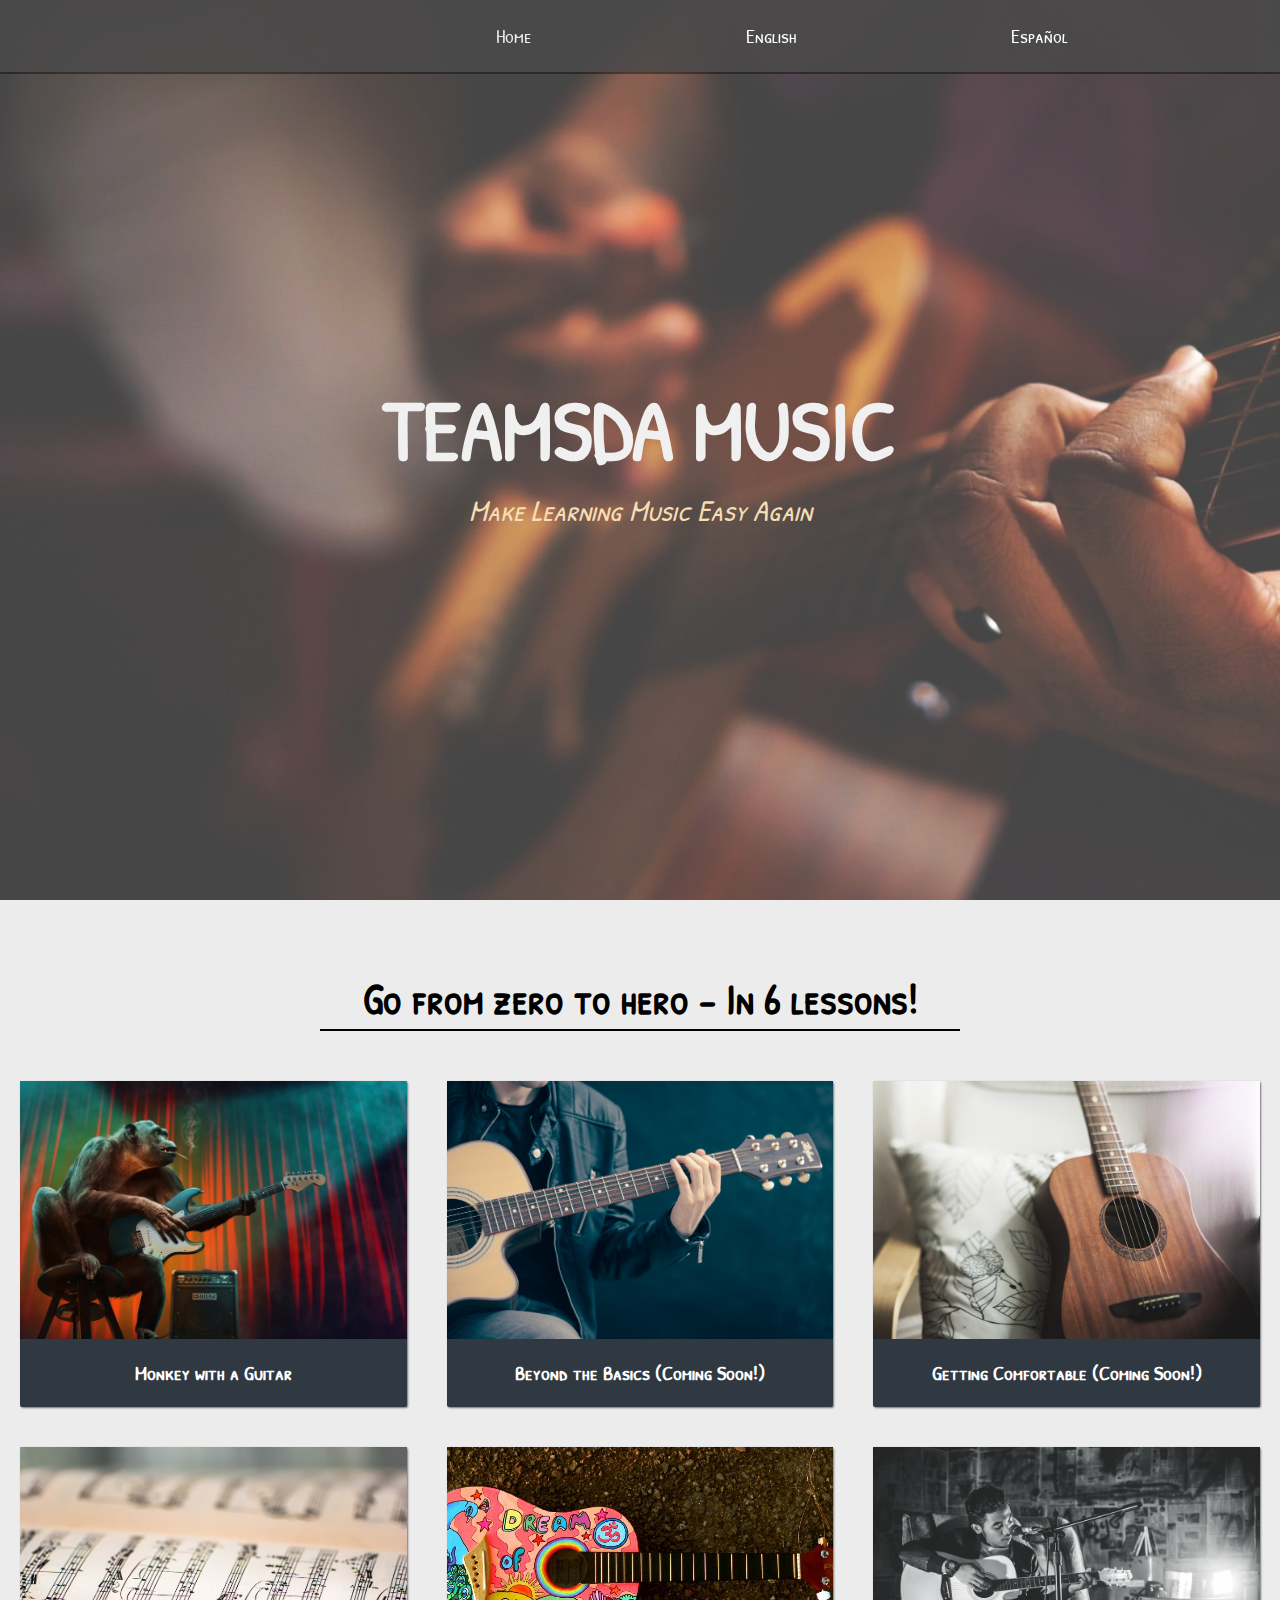
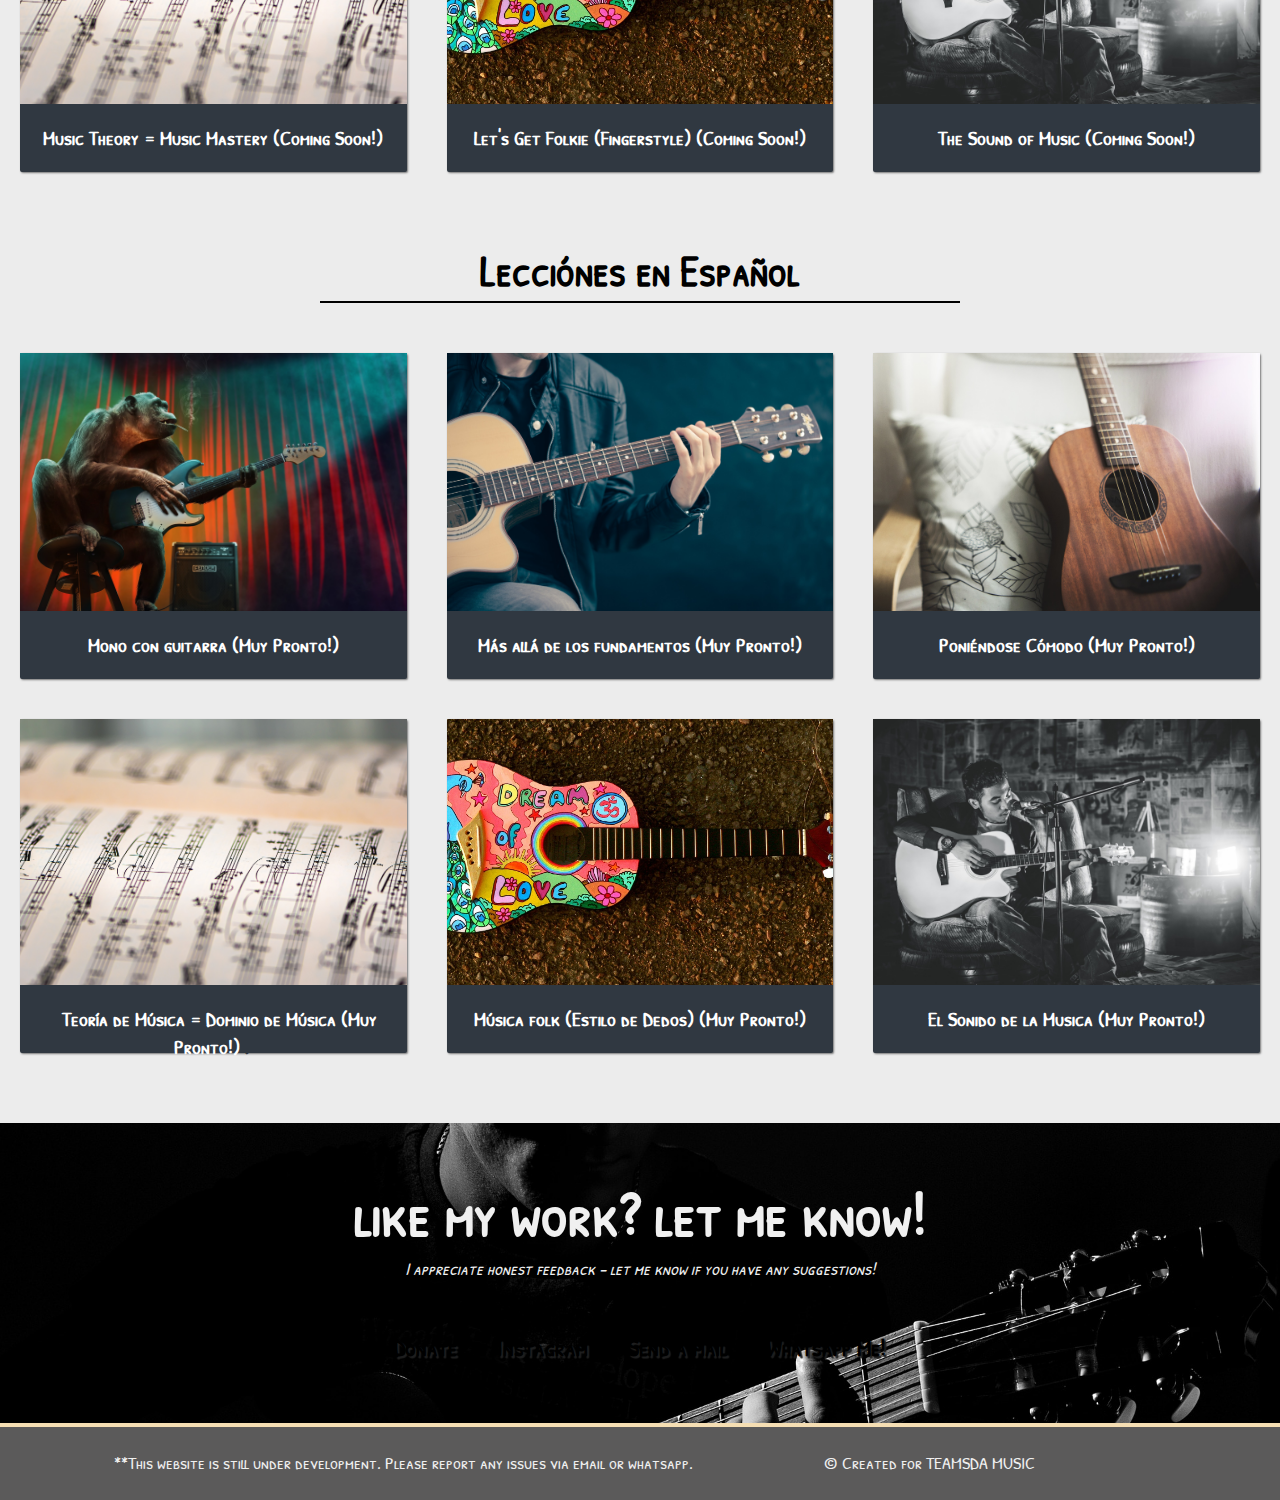
==== commit d45991a4: "home-page and first lesson are online" ====
--- a/index.html
+++ b/index.html
@@ -22,7 +22,7 @@
             <div class="dropdown">
                 <button class="dropbtn">English</button>
                 <div class="dropdown-content">
-                  <a href="#">Monkey with a Guitar</a>
+                  <a href="el1.html">Monkey with a Guitar</a>
                   <a href="#">Beyond the Basics</a>
                   <a href="#">Getting Comfortable</a>
                   <a href="#">Music Theory = Music Mastery</a>
@@ -58,7 +58,7 @@
     
         <div class="projects-grid">
         <a
-            href="english.html"
+            href="el1.html"
             class="project project-tile"
         >
             <img
@@ -73,7 +73,7 @@
             </p>
         </a>
         <a
-            href="english.html"
+            href="#"
             class="project project-tile"
         >
             <img
@@ -83,12 +83,12 @@
             />
             <p class="project-title">
             <span class="code">&lt;</span>
-            Beyond the Basics
-            <span class="code">&gt;</span>
-            </p>
-        </a>
-        <a
-            href="english.html"
+            Beyond the Basics (Coming Soon!)
+            <span class="code">&gt;</span>
+            </p>
+        </a>
+        <a
+            href="#"
             class="project project-tile"
         >
             <img
@@ -98,12 +98,12 @@
             />
             <p class="project-title">
             <span class="code">&lt;</span>
-            Getting Comfortable
-            <span class="code">&gt;</span>
-            </p>
-        </a>
-        <a
-            href="english.html"
+            Getting Comfortable (Coming Soon!)
+            <span class="code">&gt;</span>
+            </p>
+        </a>
+        <a
+            href="#"
             class="project project-tile"
         >
             <img
@@ -113,12 +113,12 @@
             />
             <p class="project-title">
             <span class="code">&lt;</span>
-            Music Theory = Music Mastery
-            <span class="code">&gt;</span>
-            </p>
-        </a>
-        <a
-            href="english.html"
+            Music Theory = Music Mastery (Coming Soon!)
+            <span class="code">&gt;</span>
+            </p>
+        </a>
+        <a
+            href="#"
             class="project project-tile"
         >
             <img
@@ -128,12 +128,12 @@
             />
             <p class="project-title">
             <span class="code">&lt;</span>
-            Let's Get Folkie (Fingerstyle)
-            <span class="code">&gt;</span>
-            </p>
-        </a>
-        <a
-            href="english.html"
+            Let's Get Folkie (Fingerstyle) (Coming Soon!)
+            <span class="code">&gt;</span>
+            </p>
+        </a>
+        <a
+            href="#"
             class="project project-tile"
         >
             <img
@@ -143,7 +143,7 @@
             />
             <p class="project-title">
             <span class="code">&lt;</span>
-            The Sound of Music
+            The Sound of Music (Coming Soon!)
             <span class="code">&gt;</span>
             </p>
         </a>
@@ -154,7 +154,7 @@
     
         <div class="projects-grid">
         <a
-            href="english.html"
+            href="#"
             class="project project-tile"
         >
             <img
@@ -164,12 +164,12 @@
             />
             <p class="project-title">
             <span class="code">&lt;</span>
-            Mono con guitarra
-            <span class="code">&gt;</span>
-            </p>
-        </a>
-        <a
-            href="english.html"
+            Mono con guitarra (Muy Pronto!)
+            <span class="code">&gt;</span>
+            </p>
+        </a>
+        <a
+            href="#"
             class="project project-tile"
         >
             <img
@@ -179,12 +179,12 @@
             />
             <p class="project-title">
             <span class="code">&lt;</span>
-            Más allá de los fundamentos
-            <span class="code">&gt;</span>
-            </p>
-        </a>
-        <a
-            href="english.html"
+            Más allá de los fundamentos (Muy Pronto!)
+            <span class="code">&gt;</span>
+            </p>
+        </a>
+        <a
+            href="#"
             class="project project-tile"
         >
             <img
@@ -194,12 +194,12 @@
             />
             <p class="project-title">
             <span class="code">&lt;</span>
-            Poniéndose Cómodo
-            <span class="code">&gt;</span>
-            </p>
-        </a>
-        <a
-            href="english.html"
+            Poniéndose Cómodo (Muy Pronto!)
+            <span class="code">&gt;</span>
+            </p>
+        </a>
+        <a
+            href="#"
             class="project project-tile"
         >
             <img
@@ -209,12 +209,12 @@
             />
             <p class="project-title">
             <span class="code">&lt;</span>
-            Teoría de Música = Dominio de Música
-            <span class="code">&gt;</span>
-            </p>
-        </a>
-        <a
-            href="english.html"
+            Teoría de Música = Dominio de Música (Muy Pronto!)
+            <span class="code">&gt;</span>
+            </p>
+        </a>
+        <a
+            href="#"
             class="project project-tile"
         >
             <img
@@ -224,12 +224,12 @@
             />
             <p class="project-title">
             <span class="code">&lt;</span>
-            Música folk (Estilo de Dedos)
-            <span class="code">&gt;</span>
-            </p>
-        </a>
-        <a
-            href="english.html"
+            Música folk (Estilo de Dedos) (Muy Pronto!)
+            <span class="code">&gt;</span>
+            </p>
+        </a>
+        <a
+            href="#"
             class="project project-tile"
         >
             <img
@@ -239,7 +239,7 @@
             />
             <p class="project-title">
             <span class="code">&lt;</span>
-            El Sonido de la Musica
+            El Sonido de la Musica (Muy Pronto!)
             <span class="code">&gt;</span>
             </p>
         </a>
@@ -251,7 +251,7 @@
     
     <section id="contact" class="contact-section">
         <div class="contact-section-header">
-        <h2>Like my work? Let me know!</h2>
+        <h2>like my work? let me know!</h2>
         <p>I appreciate honest feedback - let me know if you have any suggestions!</p>
         </div>
         <div class="contact-links">
--- a/style.css
+++ b/style.css
@@ -85,7 +85,7 @@
 }
 
 h1 {
-  font-size: 6rem;
+  font-size: 8.5rem;
   font-family: "Patrick Hand SC", sans-serif;
 }
 
@@ -284,6 +284,7 @@
 .project-title {
   font-size: 2rem;
   padding: 2rem 0.5rem;
+  color: white;
 }
 
 .btn {
@@ -321,8 +322,8 @@
   align-items: center;
   text-align: center;
   width: 100%;
-  height: 80vh;
-  padding: 0 2rem;
+  height: 30rem;
+  padding: 1rem 2rem;
   background: url(images/contact-me.jpg);
   background-repeat: no-repeat;
   background-size: cover;
@@ -368,9 +369,9 @@
   font-weight: 300;
   display: flex;
   justify-content: space-evenly;
-  padding: 2rem;
+  padding: 0.25rem;
   background: #4b4949e5;
-  border-top: 4px solid var(--main-red);
+  border-top: 4px solid wheat;
 }
 
 footer > p {
@@ -387,3 +388,49 @@
     text-align: center;
   }
 }
+
+/* lesson stlings */
+
+#lesson-container {
+  
+  max-width: 80vw;
+  margin: -10rem auto 1rem auto;
+  color: black;
+  text-align: center;
+  padding: 10rem 2rem 1rem 2rem;
+  
+
+}
+
+#lesson-container img {
+  height: 100%;
+  width: 100%;
+  object-fit: cover;
+  margin: auto;
+  
+}
+
+#videos p {
+  font-size: 2rem;
+  font-weight: bold;
+  
+}
+
+section a {
+  color: black;
+  font-weight: bold;
+}
+
+iframe { height: 30vh; width: 100%;}
+
+@media screen and (max-width: 700px) {
+  iframe {width:100%; height:100%; }
+}
+
+@media screen and (min-width: 1300px) {
+  iframe {width:100%; height:57rem; }
+}
+
+#bottom-video {
+  padding-bottom: 5rem !important;
+}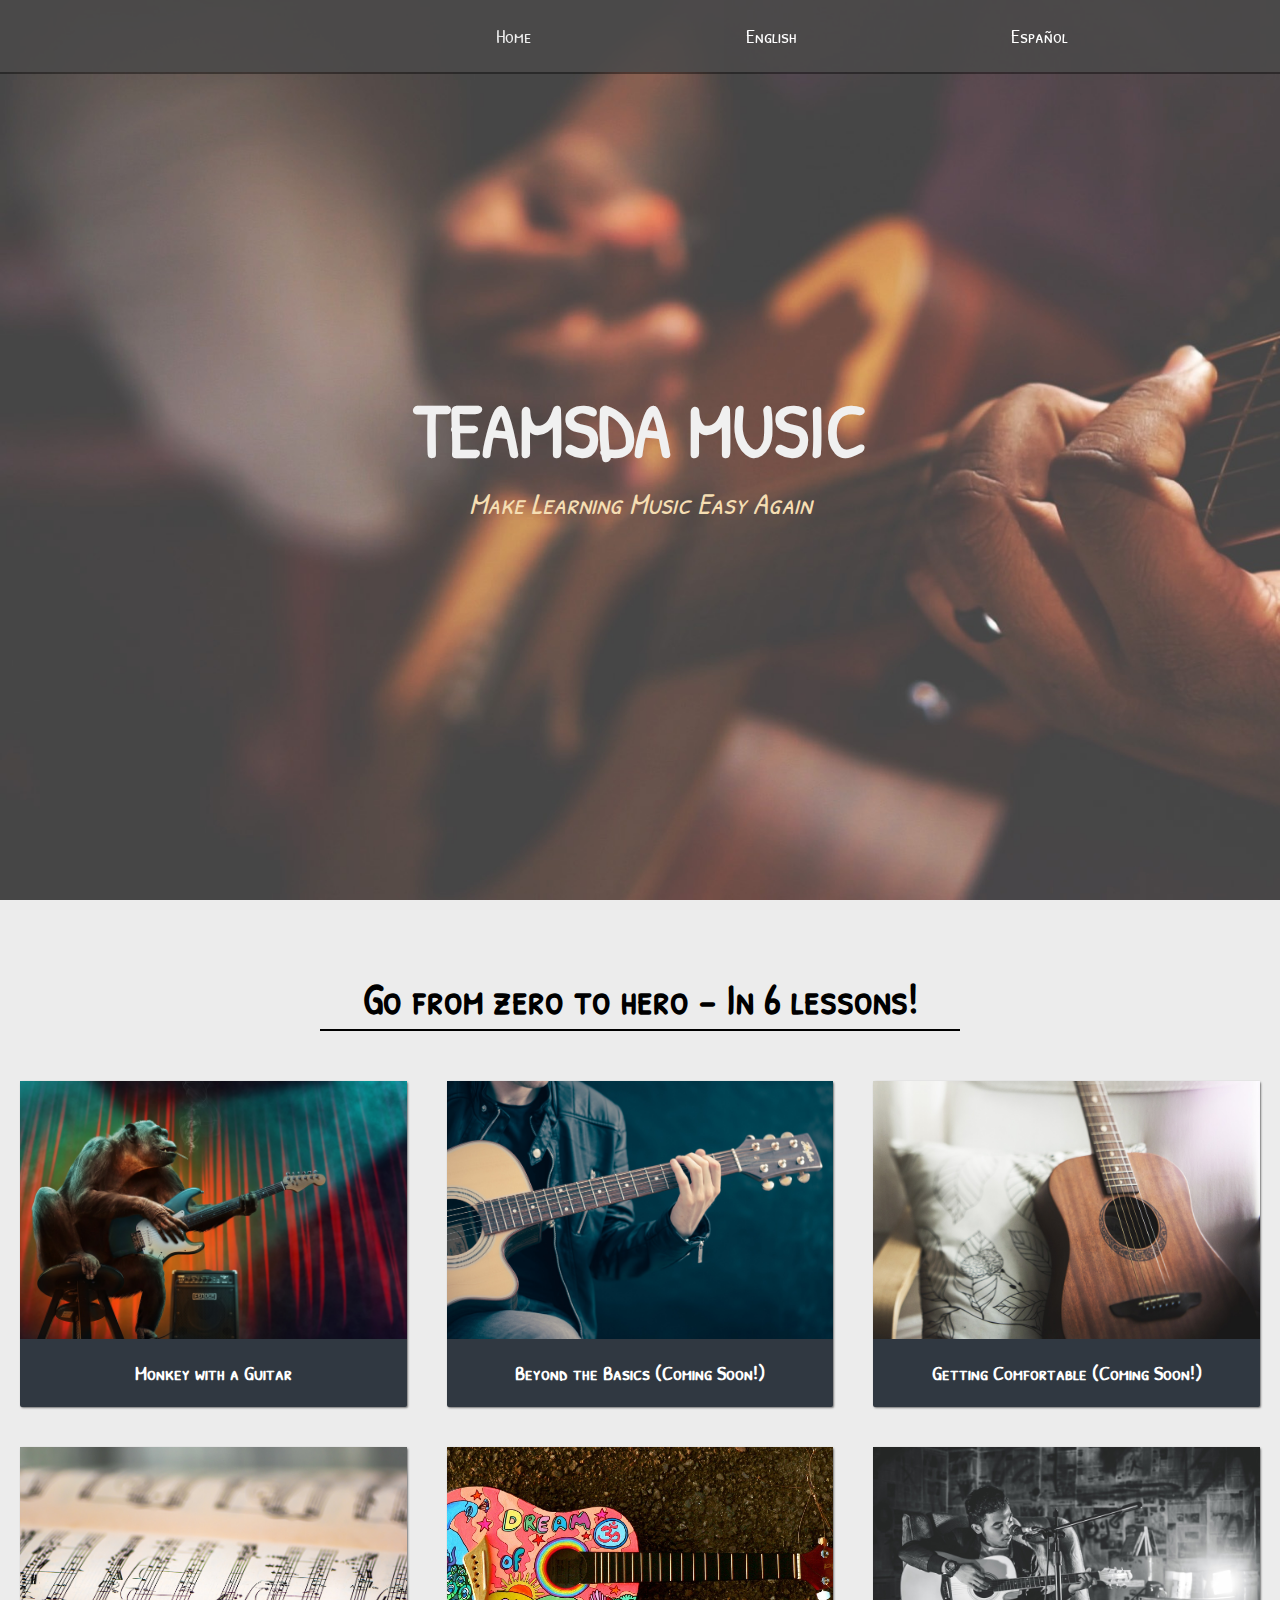
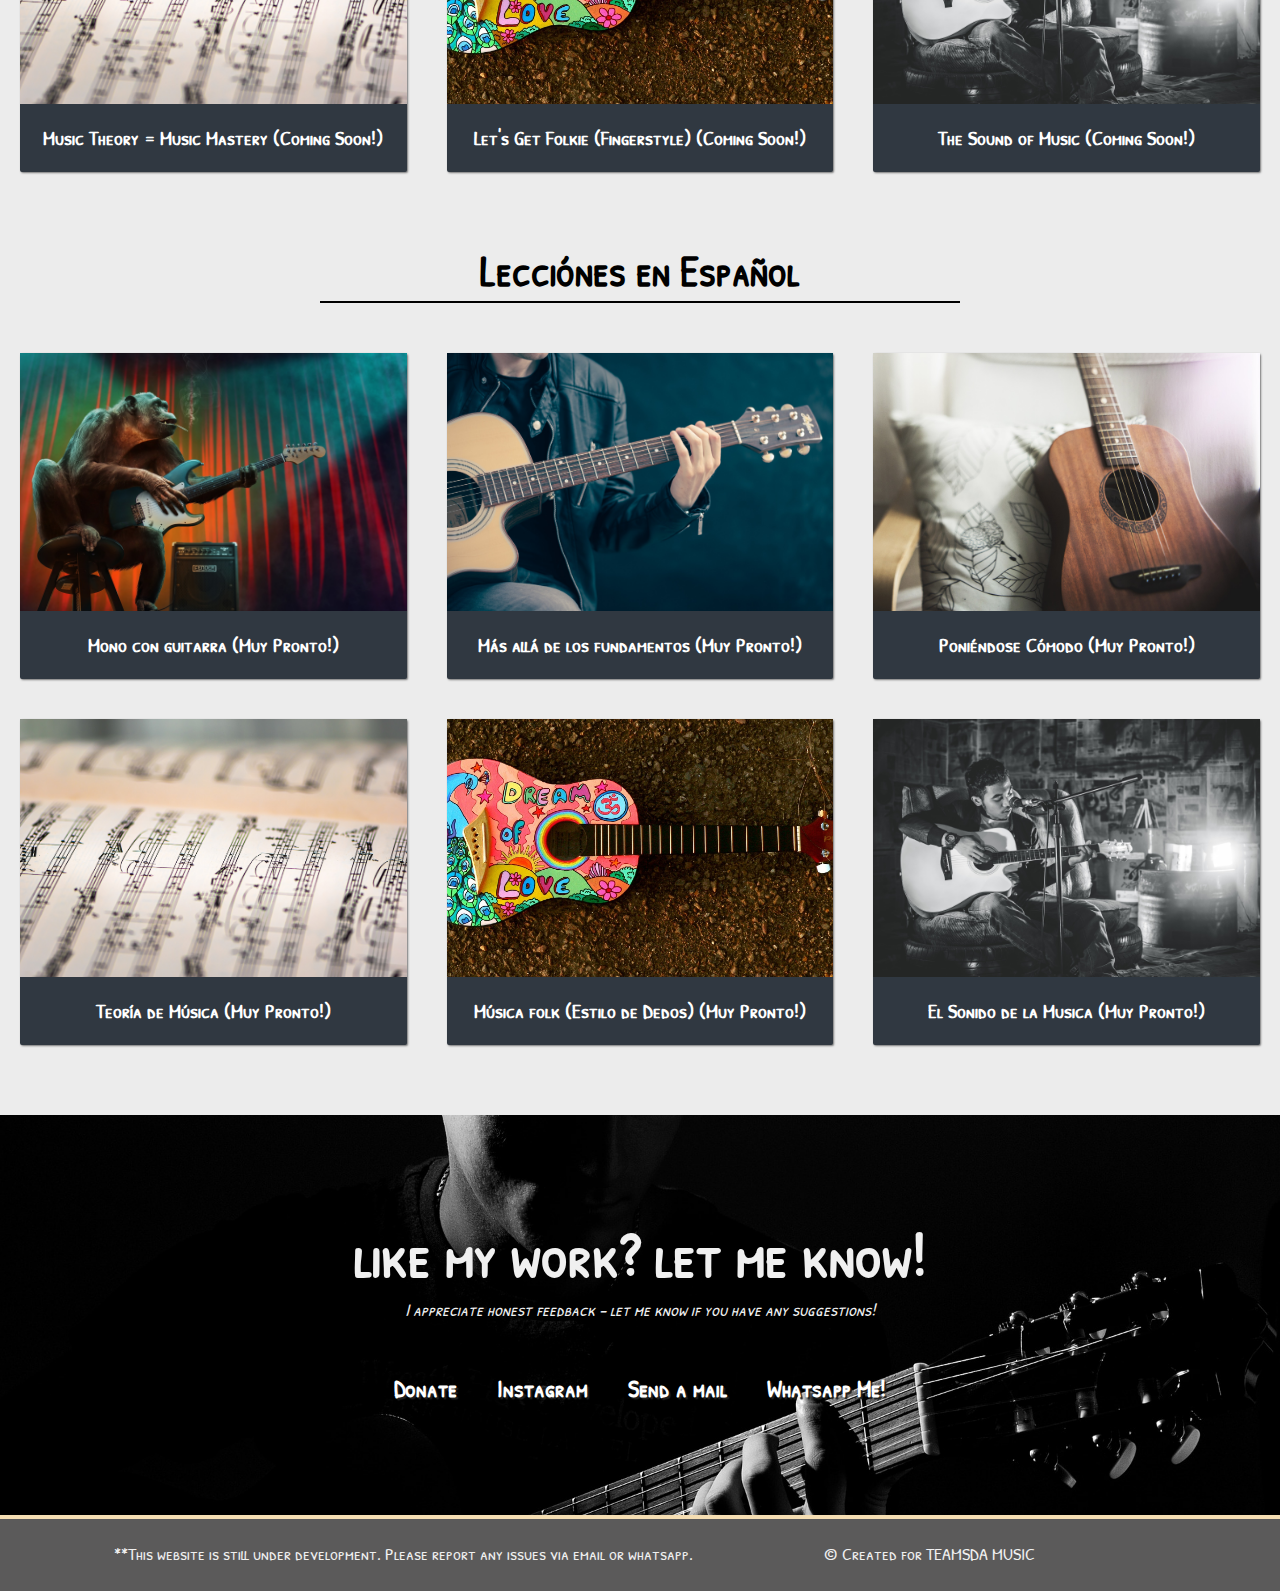
==== commit 0a42d007: ""teamsda is mostly done - first lesson is up, navbar is fixed"" ====
--- a/index.html
+++ b/index.html
@@ -209,7 +209,7 @@
             />
             <p class="project-title">
             <span class="code">&lt;</span>
-            Teoría de Música = Dominio de Música (Muy Pronto!)
+            Teoría de Música (Muy Pronto!)
             <span class="code">&gt;</span>
             </p>
         </a>
--- a/style.css
+++ b/style.css
@@ -85,7 +85,7 @@
 }
 
 h1 {
-  font-size: 8.5rem;
+  font-size: 7.5rem;
   font-family: "Patrick Hand SC", sans-serif;
 }
 
@@ -129,6 +129,7 @@
 
 #home-nav {
   padding-right: 15vw;
+  padding-left:15vw;
 }
 
 @media (max-width: 28.75em) {
@@ -172,7 +173,7 @@
   display: none;
   position: absolute;
   background-color: #4b494996;
-  min-width: 150px;
+  min-width: 130px;
   
   z-index: 1;
 }
@@ -322,7 +323,7 @@
   align-items: center;
   text-align: center;
   width: 100%;
-  height: 30rem;
+  height: 40rem;
   padding: 1rem 2rem;
   background: url(images/contact-me.jpg);
   background-repeat: no-repeat;
@@ -351,12 +352,14 @@
   max-width: 980px;
   margin-top: 4rem;
   flex-wrap: wrap;
+  
 }
 
 .contact-details {
   font-size: 2.4rem;
   text-shadow: 2px 2px 1px #1f1f1f;
   transition: transform 0.3s ease-out;
+  color: white;
 }
 
 .contact-details:hover {
@@ -393,7 +396,7 @@
 
 #lesson-container {
   
-  max-width: 80vw;
+  max-width: 90vw;
   margin: -10rem auto 1rem auto;
   color: black;
   text-align: center;
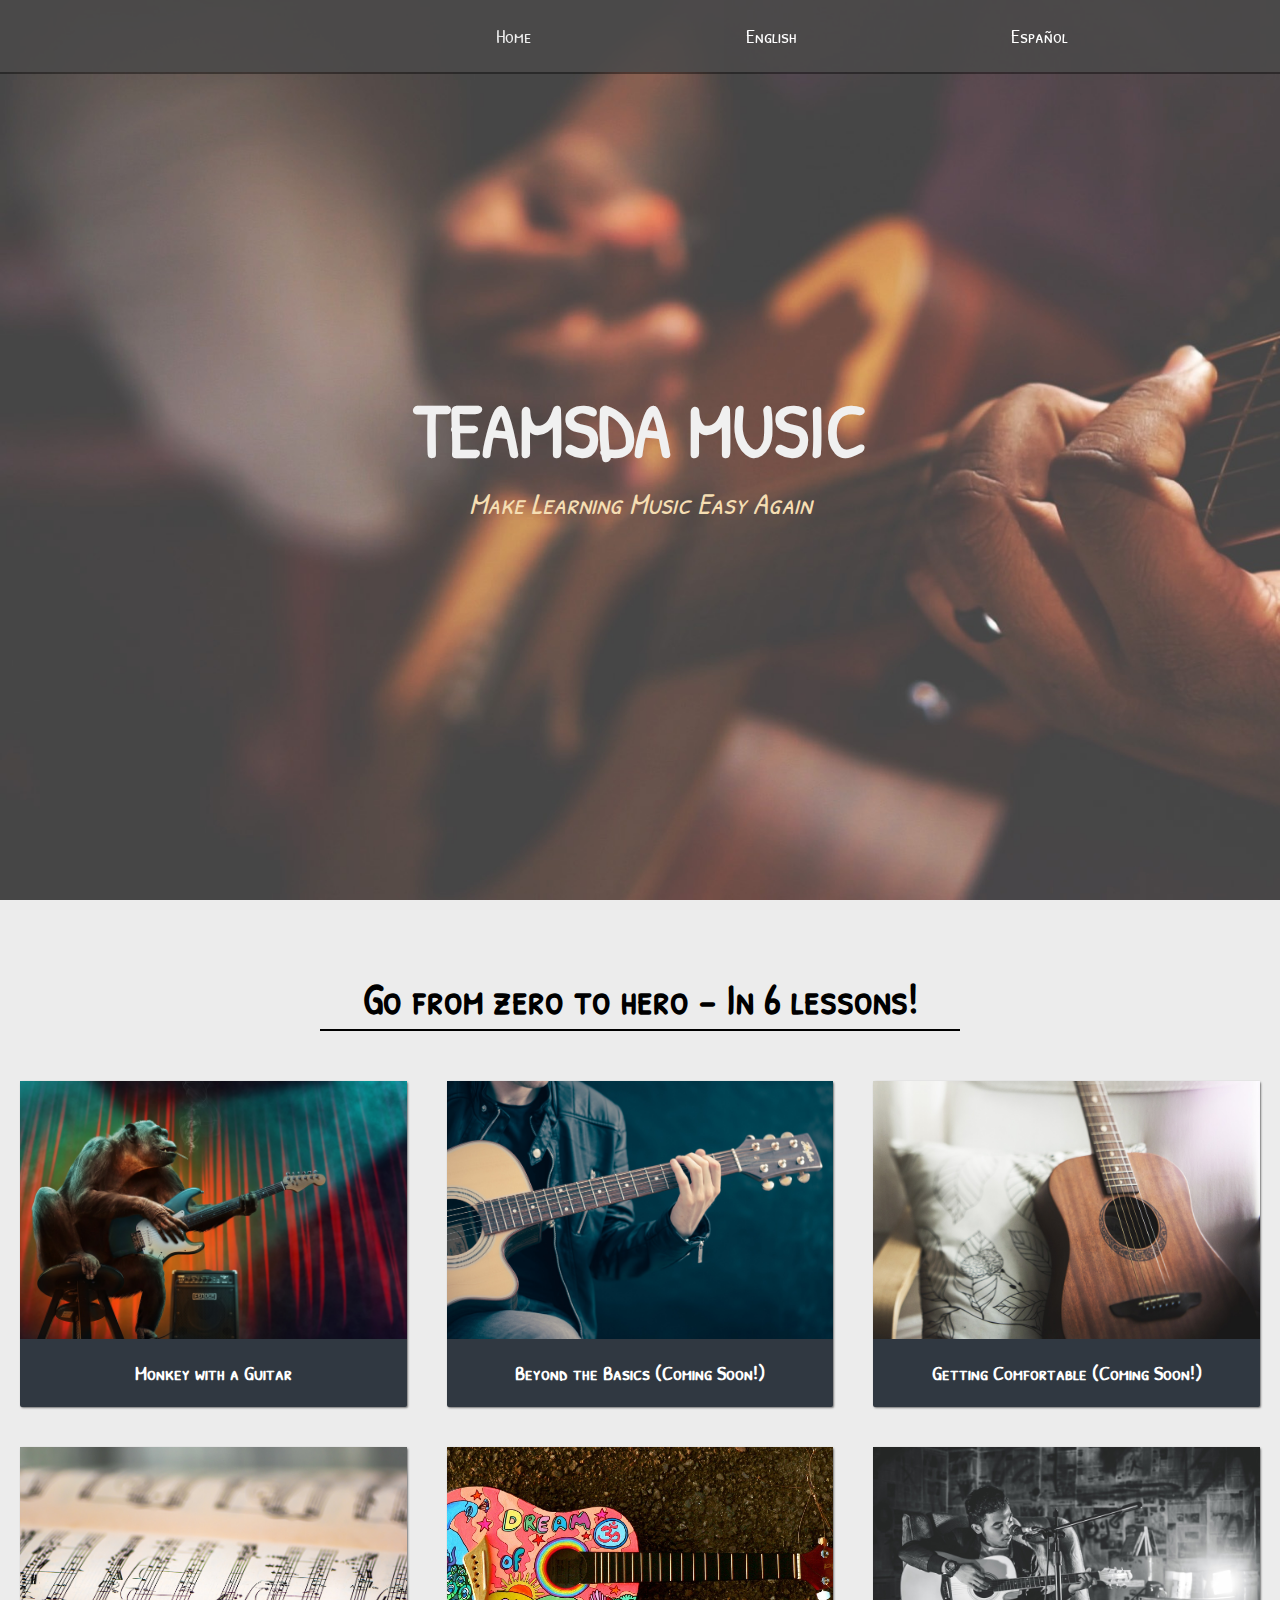
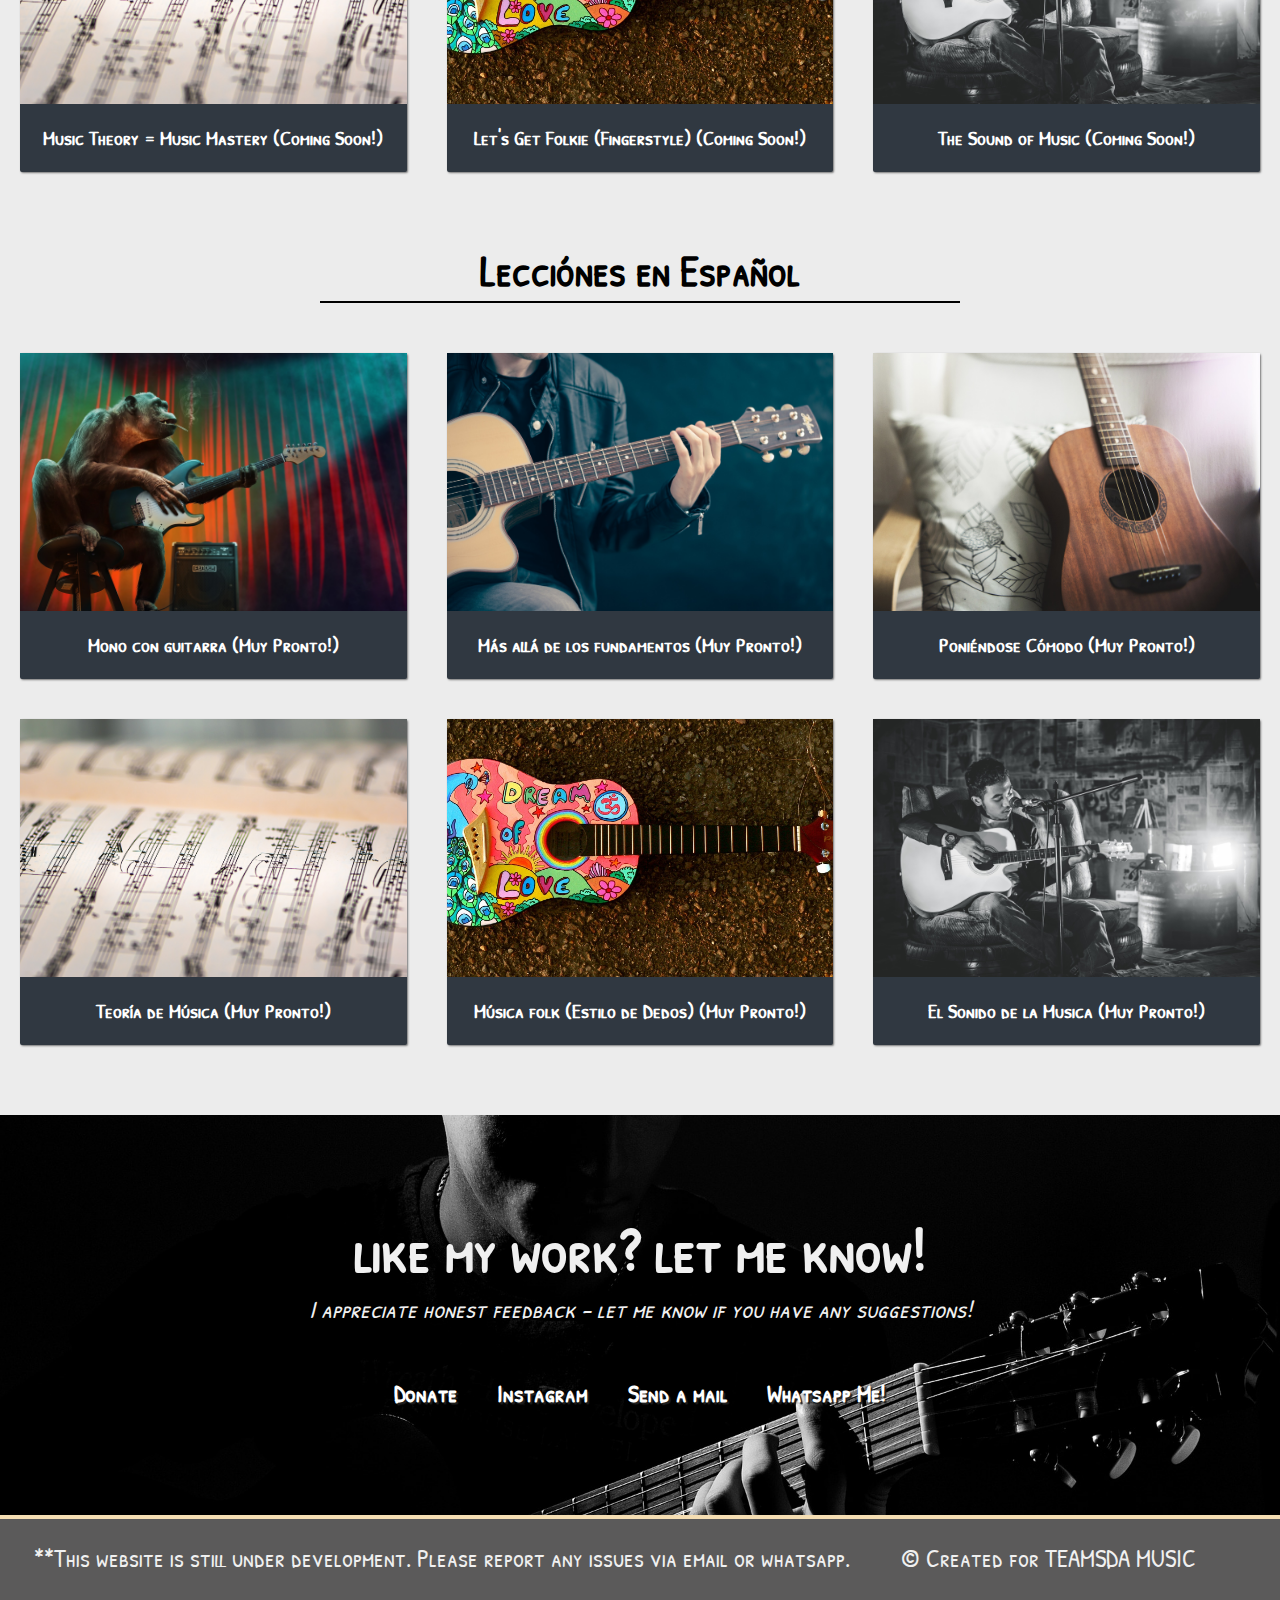
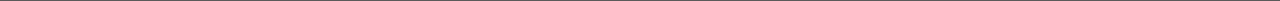
==== commit 81b8fca4: ""el2 is up"" ====
--- a/index.html
+++ b/index.html
@@ -8,7 +8,7 @@
         <link rel="preconnect" href="https://fonts.googleapis.com">
         <link rel="preconnect" href="https://fonts.gstatic.com" crossorigin>
         <link href="https://fonts.googleapis.com/css2?family=Patrick+Hand+SC&display=swap" rel="stylesheet">
-        <link rel="stylesheet" href="style.css">
+        <link rel="stylesheet" href="/style.css">
     </head>
 
     <body>
@@ -22,7 +22,7 @@
             <div class="dropdown">
                 <button class="dropbtn">English</button>
                 <div class="dropdown-content">
-                  <a href="el1.html">Monkey with a Guitar</a>
+                  <a href="/pages/el1.html">Monkey with a Guitar</a>
                   <a href="#">Beyond the Basics</a>
                   <a href="#">Getting Comfortable</a>
                   <a href="#">Music Theory = Music Mastery</a>
@@ -58,7 +58,7 @@
     
         <div class="projects-grid">
         <a
-            href="el1.html"
+            href="/pages/el1.html"
             class="project project-tile"
         >
             <img
--- a/style.css
+++ b/style.css
@@ -29,7 +29,10 @@
   font-size: 62.5%;
   scroll-behavior: smooth;
   background-color: #ececec;;
-}
+  
+}
+
+a:
 
 /* A few media query to set some font sizes at different screen sizes.
    * This helps automate a bit of responsiveness.
@@ -106,6 +109,10 @@
 img {
   display: block;
   width: 100%;
+}
+
+p {
+  font-size: 2.5rem;
 }
 
 /* navbar section, with dark/light toggle */
@@ -392,26 +399,7 @@
   }
 }
 
-/* lesson stlings */
-
-#lesson-container {
-  
-  max-width: 90vw;
-  margin: -10rem auto 1rem auto;
-  color: black;
-  text-align: center;
-  padding: 10rem 2rem 1rem 2rem;
-  
-
-}
-
-#lesson-container img {
-  height: 100%;
-  width: 100%;
-  object-fit: cover;
-  margin: auto;
-  
-}
+/* lesson stylings */
 
 #videos p {
   font-size: 2rem;
@@ -423,8 +411,122 @@
   color: black;
   font-weight: bold;
 }
-
-iframe { height: 30vh; width: 100%;}
+  
+@media (min-width:850px ) {
+
+  .sidebyside {
+    display: flex;
+    justify-content: center;
+  }
+
+  #videos {
+    grid-template-columns: repeat(auto-fill, minmax(500px, 1fr));
+    }
+
+    #lesson-container img {
+      height: 100%;
+      width: 100%;
+      object-fit: cover;
+      margin: auto;
+      margin-top: 5vh;
+      margin-bottom: 5vh;
+      
+    }
+
+    #first-image {
+      margin-top: -5vh !important;
+    }
+
+
+    .succesive-images {
+       margin-top: 0.5vh !important; 
+       margin-bottom: 0.5vh !important;
+    }
+
+    #lesson-container {
+  
+      max-width: 55vw;
+      margin: -10rem auto 1rem auto;
+      color: black;
+      text-align: center;
+      padding: 10rem 2rem 1rem 2rem; 
+    
+    }
+
+    #lesson-container p {
+      font-size: 175%;
+
+    }
+
+    #lesson-container h2 {
+      font-size: 3.5em;
+      margin-top: 3vh;
+      margin-bottom: 3vh;
+
+    }
+
+    #lesson-container h4 {
+      font-size: 1.75em;
+      margin-bottom: 3vh;
+
+    }
+    
+      iframe {width:100%; height: 50vh; }
+    
+}
+
+
+@media (max-width: 850px ) {
+
+  #videos {
+    grid-template-columns: repeat(auto-fill);
+  }
+
+  #lesson-container img {
+      height: 100%;
+      width: 100%;
+      object-fit: cover;
+      margin: auto;
+      
+    }
+
+    #first-image {
+      margin-top: -5vh !important;
+    }
+
+    #lesson-container {
+      max-width: 90vw;
+      margin: -10rem auto 1rem auto;
+      color: black;
+      text-align: center;
+      padding: 10rem 2rem 1rem 2rem;
+      
+    }
+
+    #lesson-container p {
+      font-size: 135%;
+
+    }
+
+    #lesson-container h2 {
+      font-size: 2.75em;
+      margin-top: 3vh;
+      margin-bottom: 3vh;
+
+    }
+
+    #lesson-container h4 {
+      font-size: 1.45em;
+      margin-bottom: 3vh;
+
+    }
+
+      iframe {width:100%; height:50vh; }
+
+}
+
+
+/* iframe { height: 30vh; width: 100%;}
 
 @media screen and (max-width: 700px) {
   iframe {width:100%; height:100%; }
@@ -432,7 +534,7 @@
 
 @media screen and (min-width: 1300px) {
   iframe {width:100%; height:57rem; }
-}
+} */
 
 #bottom-video {
   padding-bottom: 5rem !important;
